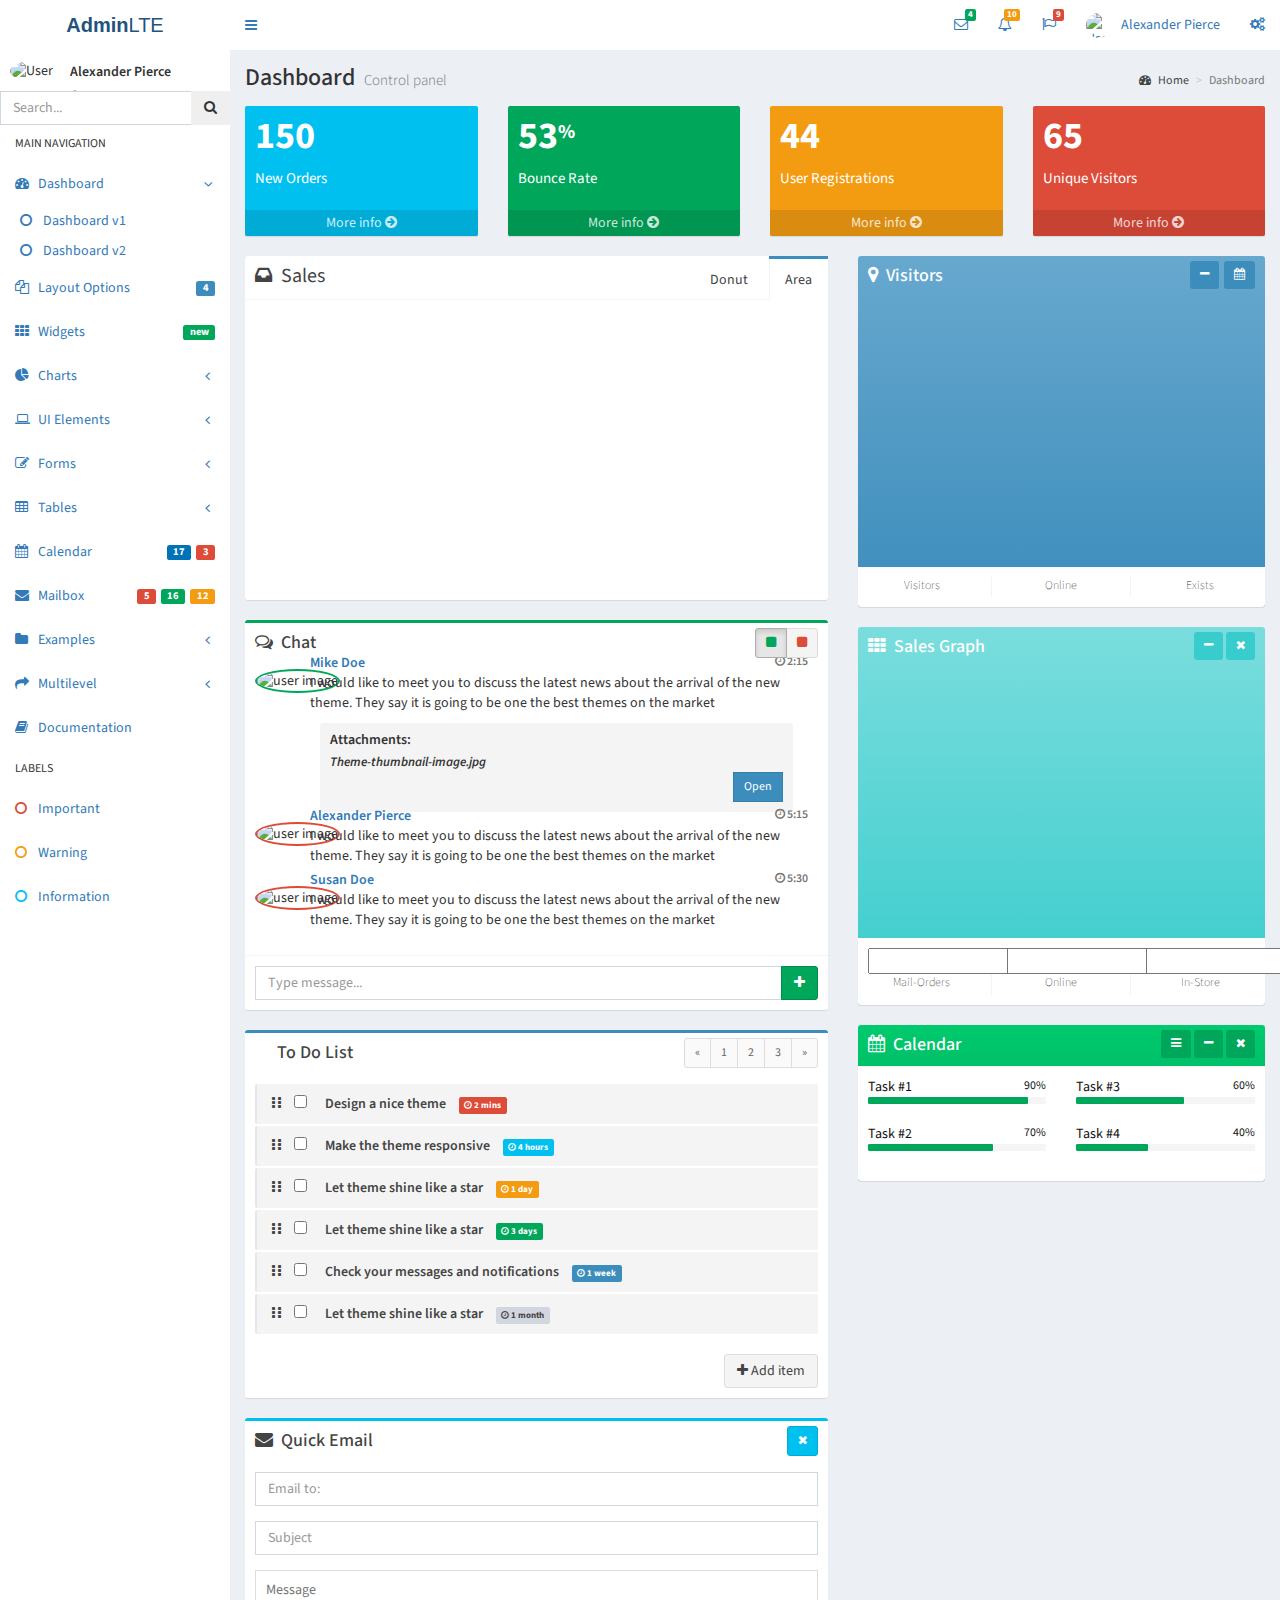
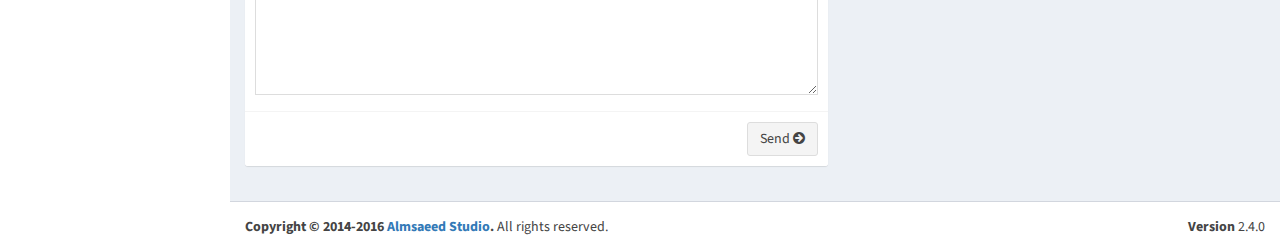
==== index.html @ 1111311b "v1.0.01" ====
<!DOCTYPE html>
<html>
<head>
  <meta charset="utf-8">
  <meta http-equiv="X-UA-Compatible" content="IE=edge">
  <title>康医通--采购后台管理</title>
  <meta content="width=device-width, initial-scale=1, maximum-scale=1, user-scalable=no" name="viewport">
  <link rel="stylesheet" href="assets/css/bootstrap.min.css">
  <link rel="stylesheet" href="assets/css/font-awesome.min.css">
  <link rel="stylesheet" href="assets/css/ionicons.min.css">
  <link rel="stylesheet" href="assets/css/AdminLTE.min.css">
  <link rel="stylesheet" href="assets/css/skins/_all-skins.min.css">
  <link rel="stylesheet" href="assets/css/morris.css">
  <link rel="stylesheet" href="assets/css/jquery-jvectormap.css">
  <link rel="stylesheet" href="assets/css/bootstrap-datepicker.min.css">
  <link rel="stylesheet" href="assets/css/daterangepicker.css">
  <link rel="stylesheet" href="assets/css/bootstrap3-wysihtml5.min.css">
  <!--[if lt IE 9]>
  <script src="https://oss.maxcdn.com/html5shiv/3.7.3/html5shiv.min.js"></script>
  <script src="https://oss.maxcdn.com/respond/1.4.2/respond.min.js"></script>
  <![endif]-->
  <link rel="stylesheet" href="https://fonts.googleapis.com/css?family=Source+Sans+Pro:300,400,600,700,300italic,400italic,600italic">
</head>
<body class="hold-transition skin-blue sidebar-mini">
<div class="wrapper">

  <header class="main-header">
    <!-- Logo -->
    <a href="" class="logo">
      <!-- mini logo for sidebar mini 50x50 pixels -->
      <span class="logo-mini"><b>A</b>LT</span>
      <!-- logo for regular state and mobile devices -->
      <span class="logo-lg"><b>Admin</b>LTE</span>
    </a>
    <!-- Header Navbar: style can be found in header.less -->
    <nav class="navbar navbar-static-top">
      <!-- Sidebar toggle button-->
      <a href="#" class="sidebar-toggle" data-toggle="push-menu" role="button">
        <span class="sr-only">Toggle navigation</span>
      </a>

      <div class="navbar-custom-menu">
        <ul class="nav navbar-nav">
          <!-- Messages: style can be found in dropdown.less-->
          <li class="dropdown messages-menu">
            <a href="#" class="dropdown-toggle" data-toggle="dropdown">
              <i class="fa fa-envelope-o"></i>
              <span class="label label-success">4</span>
            </a>
            <ul class="dropdown-menu">
              <li class="header">You have 4 messages</li>
              <li>
                <!-- inner menu: contains the actual data -->
                <ul class="menu">
                  <li><!-- start message -->
                    <a href="#">
                      <div class="pull-left">
                        <img src="dist/img/user2-160x160.jpg" class="img-circle" alt="User Image">
                      </div>
                      <h4>
                        Support Team
                        <small><i class="fa fa-clock-o"></i> 5 mins</small>
                      </h4>
                      <p>Why not buy a new awesome theme?</p>
                    </a>
                  </li>
                  <!-- end message -->
                  <li>
                    <a href="#">
                      <div class="pull-left">
                        <img src="dist/img/user3-128x128.jpg" class="img-circle" alt="User Image">
                      </div>
                      <h4>
                        AdminLTE Design Team
                        <small><i class="fa fa-clock-o"></i> 2 hours</small>
                      </h4>
                      <p>Why not buy a new awesome theme?</p>
                    </a>
                  </li>
                  <li>
                    <a href="#">
                      <div class="pull-left">
                        <img src="dist/img/user4-128x128.jpg" class="img-circle" alt="User Image">
                      </div>
                      <h4>
                        Developers
                        <small><i class="fa fa-clock-o"></i> Today</small>
                      </h4>
                      <p>Why not buy a new awesome theme?</p>
                    </a>
                  </li>
                  <li>
                    <a href="#">
                      <div class="pull-left">
                        <img src="dist/img/user3-128x128.jpg" class="img-circle" alt="User Image">
                      </div>
                      <h4>
                        Sales Department
                        <small><i class="fa fa-clock-o"></i> Yesterday</small>
                      </h4>
                      <p>Why not buy a new awesome theme?</p>
                    </a>
                  </li>
                  <li>
                    <a href="#">
                      <div class="pull-left">
                        <img src="dist/img/user4-128x128.jpg" class="img-circle" alt="User Image">
                      </div>
                      <h4>
                        Reviewers
                        <small><i class="fa fa-clock-o"></i> 2 days</small>
                      </h4>
                      <p>Why not buy a new awesome theme?</p>
                    </a>
                  </li>
                </ul>
              </li>
              <li class="footer"><a href="#">See All Messages</a></li>
            </ul>
          </li>
          <!-- Notifications: style can be found in dropdown.less -->
          <li class="dropdown notifications-menu">
            <a href="#" class="dropdown-toggle" data-toggle="dropdown">
              <i class="fa fa-bell-o"></i>
              <span class="label label-warning">10</span>
            </a>
            <ul class="dropdown-menu">
              <li class="header">You have 10 notifications</li>
              <li>
                <!-- inner menu: contains the actual data -->
                <ul class="menu">
                  <li>
                    <a href="#">
                      <i class="fa fa-users text-aqua"></i> 5 new members joined today
                    </a>
                  </li>
                  <li>
                    <a href="#">
                      <i class="fa fa-warning text-yellow"></i> Very long description here that may not fit into the
                      page and may cause design problems
                    </a>
                  </li>
                  <li>
                    <a href="#">
                      <i class="fa fa-users text-red"></i> 5 new members joined
                    </a>
                  </li>
                  <li>
                    <a href="#">
                      <i class="fa fa-shopping-cart text-green"></i> 25 sales made
                    </a>
                  </li>
                  <li>
                    <a href="#">
                      <i class="fa fa-user text-red"></i> You changed your username
                    </a>
                  </li>
                </ul>
              </li>
              <li class="footer"><a href="#">View all</a></li>
            </ul>
          </li>
          <!-- Tasks: style can be found in dropdown.less -->
          <li class="dropdown tasks-menu">
            <a href="#" class="dropdown-toggle" data-toggle="dropdown">
              <i class="fa fa-flag-o"></i>
              <span class="label label-danger">9</span>
            </a>
            <ul class="dropdown-menu">
              <li class="header">You have 9 tasks</li>
              <li>
                <!-- inner menu: contains the actual data -->
                <ul class="menu">
                  <li><!-- Task item -->
                    <a href="#">
                      <h3>
                        Design some buttons
                        <small class="pull-right">20%</small>
                      </h3>
                      <div class="progress xs">
                        <div class="progress-bar progress-bar-aqua" style="width: 20%" role="progressbar"
                             aria-valuenow="20" aria-valuemin="0" aria-valuemax="100">
                          <span class="sr-only">20% Complete</span>
                        </div>
                      </div>
                    </a>
                  </li>
                  <!-- end task item -->
                  <li><!-- Task item -->
                    <a href="#">
                      <h3>
                        Create a nice theme
                        <small class="pull-right">40%</small>
                      </h3>
                      <div class="progress xs">
                        <div class="progress-bar progress-bar-green" style="width: 40%" role="progressbar"
                             aria-valuenow="20" aria-valuemin="0" aria-valuemax="100">
                          <span class="sr-only">40% Complete</span>
                        </div>
                      </div>
                    </a>
                  </li>
                  <!-- end task item -->
                  <li><!-- Task item -->
                    <a href="#">
                      <h3>
                        Some task I need to do
                        <small class="pull-right">60%</small>
                      </h3>
                      <div class="progress xs">
                        <div class="progress-bar progress-bar-red" style="width: 60%" role="progressbar"
                             aria-valuenow="20" aria-valuemin="0" aria-valuemax="100">
                          <span class="sr-only">60% Complete</span>
                        </div>
                      </div>
                    </a>
                  </li>
                  <!-- end task item -->
                  <li><!-- Task item -->
                    <a href="#">
                      <h3>
                        Make beautiful transitions
                        <small class="pull-right">80%</small>
                      </h3>
                      <div class="progress xs">
                        <div class="progress-bar progress-bar-yellow" style="width: 80%" role="progressbar"
                             aria-valuenow="20" aria-valuemin="0" aria-valuemax="100">
                          <span class="sr-only">80% Complete</span>
                        </div>
                      </div>
                    </a>
                  </li>
                  <!-- end task item -->
                </ul>
              </li>
              <li class="footer">
                <a href="#">View all tasks</a>
              </li>
            </ul>
          </li>
          <!-- User Account: style can be found in dropdown.less -->
          <li class="dropdown user user-menu">
            <a href="#" class="dropdown-toggle" data-toggle="dropdown">
              <img src="dist/img/user2-160x160.jpg" class="user-image" alt="User Image">
              <span class="hidden-xs">Alexander Pierce</span>
            </a>
            <ul class="dropdown-menu">
              <!-- User image -->
              <li class="user-header">
                <img src="dist/img/user2-160x160.jpg" class="img-circle" alt="User Image">

                <p>
                  Alexander Pierce - Web Developer
                  <small>Member since Nov. 2012</small>
                </p>
              </li>
              <!-- Menu Body -->
              <li class="user-body">
                <div class="row">
                  <div class="col-xs-4 text-center">
                    <a href="#">Followers</a>
                  </div>
                  <div class="col-xs-4 text-center">
                    <a href="#">Sales</a>
                  </div>
                  <div class="col-xs-4 text-center">
                    <a href="#">Friends</a>
                  </div>
                </div>
                <!-- /.row -->
              </li>
              <!-- Menu Footer-->
              <li class="user-footer">
                <div class="pull-left">
                  <a href="#" class="btn btn-default btn-flat">Profile</a>
                </div>
                <div class="pull-right">
                  <a href="#" class="btn btn-default btn-flat">Sign out</a>
                </div>
              </li>
            </ul>
          </li>
          <!-- Control Sidebar Toggle Button -->
          <li>
            <a href="#" data-toggle="control-sidebar"><i class="fa fa-gears"></i></a>
          </li>
        </ul>
      </div>
    </nav>
  </header>
  <!-- Left side column. contains the logo and sidebar -->
  <aside class="main-sidebar">
    <!-- sidebar: style can be found in sidebar.less -->
    <section class="sidebar">
      <!-- Sidebar user panel -->
      <div class="user-panel">
        <div class="pull-left image">
          <img src="dist/img/user2-160x160.jpg" class="img-circle" alt="User Image">
        </div>
        <div class="pull-left info">
          <p>Alexander Pierce</p>
          <a href="#"><i class="fa fa-circle text-success"></i> Online</a>
        </div>
      </div>
      <!-- search form -->
      <form action="#" method="get" class="sidebar-form">
        <div class="input-group">
          <input type="text" name="q" class="form-control" placeholder="Search...">
          <span class="input-group-btn">
                <button type="submit" name="search" id="search-btn" class="btn btn-flat"><i class="fa fa-search"></i>
                </button>
              </span>
        </div>
      </form>
      <!-- /.search form -->
      <!-- sidebar menu: : style can be found in sidebar.less -->
      <ul class="sidebar-menu" data-widget="tree">
        <li class="header">MAIN NAVIGATION</li>
        <li class="active treeview">
          <a href="#">
            <i class="fa fa-dashboard"></i> <span>Dashboard</span>
            <span class="pull-right-container">
              <i class="fa fa-angle-left pull-right"></i>
            </span>
          </a>
          <ul class="treeview-menu">
            <li class="active"><a href="index.html"><i class="fa fa-circle-o"></i> Dashboard v1</a></li>
            <li><a href="index2.html"><i class="fa fa-circle-o"></i> Dashboard v2</a></li>
          </ul>
        </li>
        <li class="treeview">
          <a href="#">
            <i class="fa fa-files-o"></i>
            <span>Layout Options</span>
            <span class="pull-right-container">
              <span class="label label-primary pull-right">4</span>
            </span>
          </a>
          <ul class="treeview-menu">
            <li><a href="pages/layout/top-nav.html"><i class="fa fa-circle-o"></i> Top Navigation</a></li>
            <li><a href="pages/layout/boxed.html"><i class="fa fa-circle-o"></i> Boxed</a></li>
            <li><a href="pages/layout/fixed.html"><i class="fa fa-circle-o"></i> Fixed</a></li>
            <li><a href="pages/layout/collapsed-sidebar.html"><i class="fa fa-circle-o"></i> Collapsed Sidebar</a></li>
          </ul>
        </li>
        <li>
          <a href="pages/widgets.html">
            <i class="fa fa-th"></i> <span>Widgets</span>
            <span class="pull-right-container">
              <small class="label pull-right bg-green">new</small>
            </span>
          </a>
        </li>
        <li class="treeview">
          <a href="#">
            <i class="fa fa-pie-chart"></i>
            <span>Charts</span>
            <span class="pull-right-container">
              <i class="fa fa-angle-left pull-right"></i>
            </span>
          </a>
          <ul class="treeview-menu">
            <li><a href="pages/charts/chartjs.html"><i class="fa fa-circle-o"></i> ChartJS</a></li>
            <li><a href="pages/charts/morris.html"><i class="fa fa-circle-o"></i> Morris</a></li>
            <li><a href="pages/charts/flot.html"><i class="fa fa-circle-o"></i> Flot</a></li>
            <li><a href="pages/charts/inline.html"><i class="fa fa-circle-o"></i> Inline charts</a></li>
          </ul>
        </li>
        <li class="treeview">
          <a href="#">
            <i class="fa fa-laptop"></i>
            <span>UI Elements</span>
            <span class="pull-right-container">
              <i class="fa fa-angle-left pull-right"></i>
            </span>
          </a>
          <ul class="treeview-menu">
            <li><a href="pages/UI/general.html"><i class="fa fa-circle-o"></i> General</a></li>
            <li><a href="pages/UI/icons.html"><i class="fa fa-circle-o"></i> Icons</a></li>
            <li><a href="pages/UI/buttons.html"><i class="fa fa-circle-o"></i> Buttons</a></li>
            <li><a href="pages/UI/sliders.html"><i class="fa fa-circle-o"></i> Sliders</a></li>
            <li><a href="pages/UI/timeline.html"><i class="fa fa-circle-o"></i> Timeline</a></li>
            <li><a href="pages/UI/modals.html"><i class="fa fa-circle-o"></i> Modals</a></li>
          </ul>
        </li>
        <li class="treeview">
          <a href="#">
            <i class="fa fa-edit"></i> <span>Forms</span>
            <span class="pull-right-container">
              <i class="fa fa-angle-left pull-right"></i>
            </span>
          </a>
          <ul class="treeview-menu">
            <li><a href="pages/forms/general.html"><i class="fa fa-circle-o"></i> General Elements</a></li>
            <li><a href="pages/forms/advanced.html"><i class="fa fa-circle-o"></i> Advanced Elements</a></li>
            <li><a href="pages/forms/editors.html"><i class="fa fa-circle-o"></i> Editors</a></li>
          </ul>
        </li>
        <li class="treeview">
          <a href="#">
            <i class="fa fa-table"></i> <span>Tables</span>
            <span class="pull-right-container">
              <i class="fa fa-angle-left pull-right"></i>
            </span>
          </a>
          <ul class="treeview-menu">
            <li><a href="pages/tables/simple.html"><i class="fa fa-circle-o"></i> Simple tables</a></li>
            <li><a href="pages/tables/data.html"><i class="fa fa-circle-o"></i> Data tables</a></li>
          </ul>
        </li>
        <li>
          <a href="pages/calendar.html">
            <i class="fa fa-calendar"></i> <span>Calendar</span>
            <span class="pull-right-container">
              <small class="label pull-right bg-red">3</small>
              <small class="label pull-right bg-blue">17</small>
            </span>
          </a>
        </li>
        <li>
          <a href="pages/mailbox/mailbox.html">
            <i class="fa fa-envelope"></i> <span>Mailbox</span>
            <span class="pull-right-container">
              <small class="label pull-right bg-yellow">12</small>
              <small class="label pull-right bg-green">16</small>
              <small class="label pull-right bg-red">5</small>
            </span>
          </a>
        </li>
        <li class="treeview">
          <a href="#">
            <i class="fa fa-folder"></i> <span>Examples</span>
            <span class="pull-right-container">
              <i class="fa fa-angle-left pull-right"></i>
            </span>
          </a>
          <ul class="treeview-menu">
            <li><a href="pages/examples/invoice.html"><i class="fa fa-circle-o"></i> Invoice</a></li>
            <li><a href="pages/examples/profile.html"><i class="fa fa-circle-o"></i> Profile</a></li>
            <li><a href="pages/examples/login.html"><i class="fa fa-circle-o"></i> Login</a></li>
            <li><a href="pages/examples/register.html"><i class="fa fa-circle-o"></i> Register</a></li>
            <li><a href="pages/examples/lockscreen.html"><i class="fa fa-circle-o"></i> Lockscreen</a></li>
            <li><a href="pages/examples/404.html"><i class="fa fa-circle-o"></i> 404 Error</a></li>
            <li><a href="pages/examples/500.html"><i class="fa fa-circle-o"></i> 500 Error</a></li>
            <li><a href="pages/examples/blank.html"><i class="fa fa-circle-o"></i> Blank Page</a></li>
            <li><a href="pages/examples/pace.html"><i class="fa fa-circle-o"></i> Pace Page</a></li>
          </ul>
        </li>
        <li class="treeview">
          <a href="#">
            <i class="fa fa-share"></i> <span>Multilevel</span>
            <span class="pull-right-container">
              <i class="fa fa-angle-left pull-right"></i>
            </span>
          </a>
          <ul class="treeview-menu">
            <li><a href="#"><i class="fa fa-circle-o"></i> Level One</a></li>
            <li class="treeview">
              <a href="#"><i class="fa fa-circle-o"></i> Level One
                <span class="pull-right-container">
                  <i class="fa fa-angle-left pull-right"></i>
                </span>
              </a>
              <ul class="treeview-menu">
                <li><a href="#"><i class="fa fa-circle-o"></i> Level Two</a></li>
                <li class="treeview">
                  <a href="#"><i class="fa fa-circle-o"></i> Level Two
                    <span class="pull-right-container">
                      <i class="fa fa-angle-left pull-right"></i>
                    </span>
                  </a>
                  <ul class="treeview-menu">
                    <li><a href="#"><i class="fa fa-circle-o"></i> Level Three</a></li>
                    <li><a href="#"><i class="fa fa-circle-o"></i> Level Three</a></li>
                  </ul>
                </li>
              </ul>
            </li>
            <li><a href="#"><i class="fa fa-circle-o"></i> Level One</a></li>
          </ul>
        </li>
        <li><a href="https://adminlte.io/docs"><i class="fa fa-book"></i> <span>Documentation</span></a></li>
        <li class="header">LABELS</li>
        <li><a href="#"><i class="fa fa-circle-o text-red"></i> <span>Important</span></a></li>
        <li><a href="#"><i class="fa fa-circle-o text-yellow"></i> <span>Warning</span></a></li>
        <li><a href="#"><i class="fa fa-circle-o text-aqua"></i> <span>Information</span></a></li>
      </ul>
    </section>
    <!-- /.sidebar -->
  </aside>

  <!-- Content Wrapper. Contains page content -->
  <div class="content-wrapper">
    <!-- Content Header (Page header) -->
    <section class="content-header">
      <h1>
        Dashboard
        <small>Control panel</small>
      </h1>
      <ol class="breadcrumb">
        <li><a href="#"><i class="fa fa-dashboard"></i> Home</a></li>
        <li class="active">Dashboard</li>
      </ol>
    </section>

    <!-- Main content -->
    <section class="content">
      <!-- Small boxes (Stat box) -->
      <div class="row">
        <div class="col-lg-3 col-xs-6">
          <!-- small box -->
          <div class="small-box bg-aqua">
            <div class="inner">
              <h3>150</h3>

              <p>New Orders</p>
            </div>
            <div class="icon">
              <i class="ion ion-bag"></i>
            </div>
            <a href="#" class="small-box-footer">More info <i class="fa fa-arrow-circle-right"></i></a>
          </div>
        </div>
        <!-- ./col -->
        <div class="col-lg-3 col-xs-6">
          <!-- small box -->
          <div class="small-box bg-green">
            <div class="inner">
              <h3>53<sup style="font-size: 20px">%</sup></h3>

              <p>Bounce Rate</p>
            </div>
            <div class="icon">
              <i class="ion ion-stats-bars"></i>
            </div>
            <a href="#" class="small-box-footer">More info <i class="fa fa-arrow-circle-right"></i></a>
          </div>
        </div>
        <!-- ./col -->
        <div class="col-lg-3 col-xs-6">
          <!-- small box -->
          <div class="small-box bg-yellow">
            <div class="inner">
              <h3>44</h3>

              <p>User Registrations</p>
            </div>
            <div class="icon">
              <i class="ion ion-person-add"></i>
            </div>
            <a href="#" class="small-box-footer">More info <i class="fa fa-arrow-circle-right"></i></a>
          </div>
        </div>
        <!-- ./col -->
        <div class="col-lg-3 col-xs-6">
          <!-- small box -->
          <div class="small-box bg-red">
            <div class="inner">
              <h3>65</h3>

              <p>Unique Visitors</p>
            </div>
            <div class="icon">
              <i class="ion ion-pie-graph"></i>
            </div>
            <a href="#" class="small-box-footer">More info <i class="fa fa-arrow-circle-right"></i></a>
          </div>
        </div>
        <!-- ./col -->
      </div>
      <!-- /.row -->
      <!-- Main row -->
      <div class="row">
        <!-- Left col -->
        <section class="col-lg-7 connectedSortable">
          <!-- Custom tabs (Charts with tabs)-->
          <div class="nav-tabs-custom">
            <!-- Tabs within a box -->
            <ul class="nav nav-tabs pull-right">
              <li class="active"><a href="#revenue-chart" data-toggle="tab">Area</a></li>
              <li><a href="#sales-chart" data-toggle="tab">Donut</a></li>
              <li class="pull-left header"><i class="fa fa-inbox"></i> Sales</li>
            </ul>
            <div class="tab-content no-padding">
              <!-- Morris chart - Sales -->
              <div class="chart tab-pane active" id="revenue-chart" style="position: relative; height: 300px;"></div>
              <div class="chart tab-pane" id="sales-chart" style="position: relative; height: 300px;"></div>
            </div>
          </div>
          <!-- /.nav-tabs-custom -->

          <!-- Chat box -->
          <div class="box box-success">
            <div class="box-header">
              <i class="fa fa-comments-o"></i>

              <h3 class="box-title">Chat</h3>

              <div class="box-tools pull-right" data-toggle="tooltip" title="Status">
                <div class="btn-group" data-toggle="btn-toggle">
                  <button type="button" class="btn btn-default btn-sm active"><i class="fa fa-square text-green"></i>
                  </button>
                  <button type="button" class="btn btn-default btn-sm"><i class="fa fa-square text-red"></i></button>
                </div>
              </div>
            </div>
            <div class="box-body chat" id="chat-box">
              <!-- chat item -->
              <div class="item">
                <img src="dist/img/user4-128x128.jpg" alt="user image" class="online">

                <p class="message">
                  <a href="#" class="name">
                    <small class="text-muted pull-right"><i class="fa fa-clock-o"></i> 2:15</small>
                    Mike Doe
                  </a>
                  I would like to meet you to discuss the latest news about
                  the arrival of the new theme. They say it is going to be one the
                  best themes on the market
                </p>
                <div class="attachment">
                  <h4>Attachments:</h4>

                  <p class="filename">
                    Theme-thumbnail-image.jpg
                  </p>

                  <div class="pull-right">
                    <button type="button" class="btn btn-primary btn-sm btn-flat">Open</button>
                  </div>
                </div>
                <!-- /.attachment -->
              </div>
              <!-- /.item -->
              <!-- chat item -->
              <div class="item">
                <img src="dist/img/user3-128x128.jpg" alt="user image" class="offline">

                <p class="message">
                  <a href="#" class="name">
                    <small class="text-muted pull-right"><i class="fa fa-clock-o"></i> 5:15</small>
                    Alexander Pierce
                  </a>
                  I would like to meet you to discuss the latest news about
                  the arrival of the new theme. They say it is going to be one the
                  best themes on the market
                </p>
              </div>
              <!-- /.item -->
              <!-- chat item -->
              <div class="item">
                <img src="dist/img/user2-160x160.jpg" alt="user image" class="offline">

                <p class="message">
                  <a href="#" class="name">
                    <small class="text-muted pull-right"><i class="fa fa-clock-o"></i> 5:30</small>
                    Susan Doe
                  </a>
                  I would like to meet you to discuss the latest news about
                  the arrival of the new theme. They say it is going to be one the
                  best themes on the market
                </p>
              </div>
              <!-- /.item -->
            </div>
            <!-- /.chat -->
            <div class="box-footer">
              <div class="input-group">
                <input class="form-control" placeholder="Type message...">

                <div class="input-group-btn">
                  <button type="button" class="btn btn-success"><i class="fa fa-plus"></i></button>
                </div>
              </div>
            </div>
          </div>
          <!-- /.box (chat box) -->

          <!-- TO DO List -->
          <div class="box box-primary">
            <div class="box-header">
              <i class="ion ion-clipboard"></i>

              <h3 class="box-title">To Do List</h3>

              <div class="box-tools pull-right">
                <ul class="pagination pagination-sm inline">
                  <li><a href="#">&laquo;</a></li>
                  <li><a href="#">1</a></li>
                  <li><a href="#">2</a></li>
                  <li><a href="#">3</a></li>
                  <li><a href="#">&raquo;</a></li>
                </ul>
              </div>
            </div>
            <!-- /.box-header -->
            <div class="box-body">
              <!-- See dist/js/pages/dashboard.js to activate the todoList plugin -->
              <ul class="todo-list">
                <li>
                  <!-- drag handle -->
                  <span class="handle">
                        <i class="fa fa-ellipsis-v"></i>
                        <i class="fa fa-ellipsis-v"></i>
                      </span>
                  <!-- checkbox -->
                  <input type="checkbox" value="">
                  <!-- todo text -->
                  <span class="text">Design a nice theme</span>
                  <!-- Emphasis label -->
                  <small class="label label-danger"><i class="fa fa-clock-o"></i> 2 mins</small>
                  <!-- General tools such as edit or delete-->
                  <div class="tools">
                    <i class="fa fa-edit"></i>
                    <i class="fa fa-trash-o"></i>
                  </div>
                </li>
                <li>
                      <span class="handle">
                        <i class="fa fa-ellipsis-v"></i>
                        <i class="fa fa-ellipsis-v"></i>
                      </span>
                  <input type="checkbox" value="">
                  <span class="text">Make the theme responsive</span>
                  <small class="label label-info"><i class="fa fa-clock-o"></i> 4 hours</small>
                  <div class="tools">
                    <i class="fa fa-edit"></i>
                    <i class="fa fa-trash-o"></i>
                  </div>
                </li>
                <li>
                      <span class="handle">
                        <i class="fa fa-ellipsis-v"></i>
                        <i class="fa fa-ellipsis-v"></i>
                      </span>
                  <input type="checkbox" value="">
                  <span class="text">Let theme shine like a star</span>
                  <small class="label label-warning"><i class="fa fa-clock-o"></i> 1 day</small>
                  <div class="tools">
                    <i class="fa fa-edit"></i>
                    <i class="fa fa-trash-o"></i>
                  </div>
                </li>
                <li>
                      <span class="handle">
                        <i class="fa fa-ellipsis-v"></i>
                        <i class="fa fa-ellipsis-v"></i>
                      </span>
                  <input type="checkbox" value="">
                  <span class="text">Let theme shine like a star</span>
                  <small class="label label-success"><i class="fa fa-clock-o"></i> 3 days</small>
                  <div class="tools">
                    <i class="fa fa-edit"></i>
                    <i class="fa fa-trash-o"></i>
                  </div>
                </li>
                <li>
                      <span class="handle">
                        <i class="fa fa-ellipsis-v"></i>
                        <i class="fa fa-ellipsis-v"></i>
                      </span>
                  <input type="checkbox" value="">
                  <span class="text">Check your messages and notifications</span>
                  <small class="label label-primary"><i class="fa fa-clock-o"></i> 1 week</small>
                  <div class="tools">
                    <i class="fa fa-edit"></i>
                    <i class="fa fa-trash-o"></i>
                  </div>
                </li>
                <li>
                      <span class="handle">
                        <i class="fa fa-ellipsis-v"></i>
                        <i class="fa fa-ellipsis-v"></i>
                      </span>
                  <input type="checkbox" value="">
                  <span class="text">Let theme shine like a star</span>
                  <small class="label label-default"><i class="fa fa-clock-o"></i> 1 month</small>
                  <div class="tools">
                    <i class="fa fa-edit"></i>
                    <i class="fa fa-trash-o"></i>
                  </div>
                </li>
              </ul>
            </div>
            <!-- /.box-body -->
            <div class="box-footer clearfix no-border">
              <button type="button" class="btn btn-default pull-right"><i class="fa fa-plus"></i> Add item</button>
            </div>
          </div>
          <!-- /.box -->

          <!-- quick email widget -->
          <div class="box box-info">
            <div class="box-header">
              <i class="fa fa-envelope"></i>

              <h3 class="box-title">Quick Email</h3>
              <!-- tools box -->
              <div class="pull-right box-tools">
                <button type="button" class="btn btn-info btn-sm" data-widget="remove" data-toggle="tooltip"
                        title="Remove">
                  <i class="fa fa-times"></i></button>
              </div>
              <!-- /. tools -->
            </div>
            <div class="box-body">
              <form action="#" method="post">
                <div class="form-group">
                  <input type="email" class="form-control" name="emailto" placeholder="Email to:">
                </div>
                <div class="form-group">
                  <input type="text" class="form-control" name="subject" placeholder="Subject">
                </div>
                <div>
                  <textarea class="textarea" placeholder="Message"
                            style="width: 100%; height: 125px; font-size: 14px; line-height: 18px; border: 1px solid #dddddd; padding: 10px;"></textarea>
                </div>
              </form>
            </div>
            <div class="box-footer clearfix">
              <button type="button" class="pull-right btn btn-default" id="sendEmail">Send
                <i class="fa fa-arrow-circle-right"></i></button>
            </div>
          </div>

        </section>
        <!-- /.Left col -->
        <!-- right col (We are only adding the ID to make the widgets sortable)-->
        <section class="col-lg-5 connectedSortable">

          <!-- Map box -->
          <div class="box box-solid bg-light-blue-gradient">
            <div class="box-header">
              <!-- tools box -->
              <div class="pull-right box-tools">
                <button type="button" class="btn btn-primary btn-sm daterange pull-right" data-toggle="tooltip"
                        title="Date range">
                  <i class="fa fa-calendar"></i></button>
                <button type="button" class="btn btn-primary btn-sm pull-right" data-widget="collapse"
                        data-toggle="tooltip" title="Collapse" style="margin-right: 5px;">
                  <i class="fa fa-minus"></i></button>
              </div>
              <!-- /. tools -->

              <i class="fa fa-map-marker"></i>

              <h3 class="box-title">
                Visitors
              </h3>
            </div>
            <div class="box-body">
              <div id="world-map" style="height: 250px; width: 100%;"></div>
            </div>
            <!-- /.box-body-->
            <div class="box-footer no-border">
              <div class="row">
                <div class="col-xs-4 text-center" style="border-right: 1px solid #f4f4f4">
                  <div id="sparkline-1"></div>
                  <div class="knob-label">Visitors</div>
                </div>
                <!-- ./col -->
                <div class="col-xs-4 text-center" style="border-right: 1px solid #f4f4f4">
                  <div id="sparkline-2"></div>
                  <div class="knob-label">Online</div>
                </div>
                <!-- ./col -->
                <div class="col-xs-4 text-center">
                  <div id="sparkline-3"></div>
                  <div class="knob-label">Exists</div>
                </div>
                <!-- ./col -->
              </div>
              <!-- /.row -->
            </div>
          </div>
          <!-- /.box -->

          <!-- solid sales graph -->
          <div class="box box-solid bg-teal-gradient">
            <div class="box-header">
              <i class="fa fa-th"></i>

              <h3 class="box-title">Sales Graph</h3>

              <div class="box-tools pull-right">
                <button type="button" class="btn bg-teal btn-sm" data-widget="collapse"><i class="fa fa-minus"></i>
                </button>
                <button type="button" class="btn bg-teal btn-sm" data-widget="remove"><i class="fa fa-times"></i>
                </button>
              </div>
            </div>
            <div class="box-body border-radius-none">
              <div class="chart" id="line-chart" style="height: 250px;"></div>
            </div>
            <!-- /.box-body -->
            <div class="box-footer no-border">
              <div class="row">
                <div class="col-xs-4 text-center" style="border-right: 1px solid #f4f4f4">
                  <input type="text" class="knob" data-readonly="true" value="20" data-width="60" data-height="60"
                         data-fgColor="#39CCCC">

                  <div class="knob-label">Mail-Orders</div>
                </div>
                <!-- ./col -->
                <div class="col-xs-4 text-center" style="border-right: 1px solid #f4f4f4">
                  <input type="text" class="knob" data-readonly="true" value="50" data-width="60" data-height="60"
                         data-fgColor="#39CCCC">

                  <div class="knob-label">Online</div>
                </div>
                <!-- ./col -->
                <div class="col-xs-4 text-center">
                  <input type="text" class="knob" data-readonly="true" value="30" data-width="60" data-height="60"
                         data-fgColor="#39CCCC">

                  <div class="knob-label">In-Store</div>
                </div>
                <!-- ./col -->
              </div>
              <!-- /.row -->
            </div>
            <!-- /.box-footer -->
          </div>
          <!-- /.box -->

          <!-- Calendar -->
          <div class="box box-solid bg-green-gradient">
            <div class="box-header">
              <i class="fa fa-calendar"></i>

              <h3 class="box-title">Calendar</h3>
              <!-- tools box -->
              <div class="pull-right box-tools">
                <!-- button with a dropdown -->
                <div class="btn-group">
                  <button type="button" class="btn btn-success btn-sm dropdown-toggle" data-toggle="dropdown">
                    <i class="fa fa-bars"></i></button>
                  <ul class="dropdown-menu pull-right" role="menu">
                    <li><a href="#">Add new event</a></li>
                    <li><a href="#">Clear events</a></li>
                    <li class="divider"></li>
                    <li><a href="#">View calendar</a></li>
                  </ul>
                </div>
                <button type="button" class="btn btn-success btn-sm" data-widget="collapse"><i class="fa fa-minus"></i>
                </button>
                <button type="button" class="btn btn-success btn-sm" data-widget="remove"><i class="fa fa-times"></i>
                </button>
              </div>
              <!-- /. tools -->
            </div>
            <!-- /.box-header -->
            <div class="box-body no-padding">
              <!--The calendar -->
              <div id="calendar" style="width: 100%"></div>
            </div>
            <!-- /.box-body -->
            <div class="box-footer text-black">
              <div class="row">
                <div class="col-sm-6">
                  <!-- Progress bars -->
                  <div class="clearfix">
                    <span class="pull-left">Task #1</span>
                    <small class="pull-right">90%</small>
                  </div>
                  <div class="progress xs">
                    <div class="progress-bar progress-bar-green" style="width: 90%;"></div>
                  </div>

                  <div class="clearfix">
                    <span class="pull-left">Task #2</span>
                    <small class="pull-right">70%</small>
                  </div>
                  <div class="progress xs">
                    <div class="progress-bar progress-bar-green" style="width: 70%;"></div>
                  </div>
                </div>
                <!-- /.col -->
                <div class="col-sm-6">
                  <div class="clearfix">
                    <span class="pull-left">Task #3</span>
                    <small class="pull-right">60%</small>
                  </div>
                  <div class="progress xs">
                    <div class="progress-bar progress-bar-green" style="width: 60%;"></div>
                  </div>

                  <div class="clearfix">
                    <span class="pull-left">Task #4</span>
                    <small class="pull-right">40%</small>
                  </div>
                  <div class="progress xs">
                    <div class="progress-bar progress-bar-green" style="width: 40%;"></div>
                  </div>
                </div>
                <!-- /.col -->
              </div>
              <!-- /.row -->
            </div>
          </div>
          <!-- /.box -->

        </section>
        <!-- right col -->
      </div>
      <!-- /.row (main row) -->

    </section>
    <!-- /.content -->
  </div>
  <!-- /.content-wrapper -->
  <footer class="main-footer">
    <div class="pull-right hidden-xs">
      <b>Version</b> 2.4.0
    </div>
    <strong>Copyright &copy; 2014-2016 <a href="https://adminlte.io">Almsaeed Studio</a>.</strong> All rights
    reserved.
  </footer>

  <!-- Control Sidebar -->
  <aside class="control-sidebar control-sidebar-dark">
    <!-- Create the tabs -->
    <ul class="nav nav-tabs nav-justified control-sidebar-tabs">
      <li><a href="#control-sidebar-home-tab" data-toggle="tab"><i class="fa fa-home"></i></a></li>
      <li><a href="#control-sidebar-settings-tab" data-toggle="tab"><i class="fa fa-gears"></i></a></li>
    </ul>
    <!-- Tab panes -->
    <div class="tab-content">
      <!-- Home tab content -->
      <div class="tab-pane" id="control-sidebar-home-tab">
        <h3 class="control-sidebar-heading">Recent Activity</h3>
        <ul class="control-sidebar-menu">
          <li>
            <a href="javascript:void(0)">
              <i class="menu-icon fa fa-birthday-cake bg-red"></i>

              <div class="menu-info">
                <h4 class="control-sidebar-subheading">Langdon's Birthday</h4>

                <p>Will be 23 on April 24th</p>
              </div>
            </a>
          </li>
          <li>
            <a href="javascript:void(0)">
              <i class="menu-icon fa fa-user bg-yellow"></i>

              <div class="menu-info">
                <h4 class="control-sidebar-subheading">Frodo Updated His Profile</h4>

                <p>New phone +1(800)555-1234</p>
              </div>
            </a>
          </li>
          <li>
            <a href="javascript:void(0)">
              <i class="menu-icon fa fa-envelope-o bg-light-blue"></i>

              <div class="menu-info">
                <h4 class="control-sidebar-subheading">Nora Joined Mailing List</h4>

                <p>nora@example.com</p>
              </div>
            </a>
          </li>
          <li>
            <a href="javascript:void(0)">
              <i class="menu-icon fa fa-file-code-o bg-green"></i>

              <div class="menu-info">
                <h4 class="control-sidebar-subheading">Cron Job 254 Executed</h4>

                <p>Execution time 5 seconds</p>
              </div>
            </a>
          </li>
        </ul>
        <!-- /.control-sidebar-menu -->

        <h3 class="control-sidebar-heading">Tasks Progress</h3>
        <ul class="control-sidebar-menu">
          <li>
            <a href="javascript:void(0)">
              <h4 class="control-sidebar-subheading">
                Custom Template Design
                <span class="label label-danger pull-right">70%</span>
              </h4>

              <div class="progress progress-xxs">
                <div class="progress-bar progress-bar-danger" style="width: 70%"></div>
              </div>
            </a>
          </li>
          <li>
            <a href="javascript:void(0)">
              <h4 class="control-sidebar-subheading">
                Update Resume
                <span class="label label-success pull-right">95%</span>
              </h4>

              <div class="progress progress-xxs">
                <div class="progress-bar progress-bar-success" style="width: 95%"></div>
              </div>
            </a>
          </li>
          <li>
            <a href="javascript:void(0)">
              <h4 class="control-sidebar-subheading">
                Laravel Integration
                <span class="label label-warning pull-right">50%</span>
              </h4>

              <div class="progress progress-xxs">
                <div class="progress-bar progress-bar-warning" style="width: 50%"></div>
              </div>
            </a>
          </li>
          <li>
            <a href="javascript:void(0)">
              <h4 class="control-sidebar-subheading">
                Back End Framework
                <span class="label label-primary pull-right">68%</span>
              </h4>

              <div class="progress progress-xxs">
                <div class="progress-bar progress-bar-primary" style="width: 68%"></div>
              </div>
            </a>
          </li>
        </ul>
        <!-- /.control-sidebar-menu -->

      </div>
      <!-- /.tab-pane -->
      <!-- Stats tab content -->
      <div class="tab-pane" id="control-sidebar-stats-tab">Stats Tab Content</div>
      <!-- /.tab-pane -->
      <!-- Settings tab content -->
      <div class="tab-pane" id="control-sidebar-settings-tab">
        <form method="post">
          <h3 class="control-sidebar-heading">General Settings</h3>

          <div class="form-group">
            <label class="control-sidebar-subheading">
              Report panel usage
              <input type="checkbox" class="pull-right" checked>
            </label>

            <p>
              Some information about this general settings option
            </p>
          </div>
          <!-- /.form-group -->

          <div class="form-group">
            <label class="control-sidebar-subheading">
              Allow mail redirect
              <input type="checkbox" class="pull-right" checked>
            </label>

            <p>
              Other sets of options are available
            </p>
          </div>
          <!-- /.form-group -->

          <div class="form-group">
            <label class="control-sidebar-subheading">
              Expose author name in posts
              <input type="checkbox" class="pull-right" checked>
            </label>

            <p>
              Allow the user to show his name in blog posts
            </p>
          </div>
          <!-- /.form-group -->

          <h3 class="control-sidebar-heading">Chat Settings</h3>

          <div class="form-group">
            <label class="control-sidebar-subheading">
              Show me as online
              <input type="checkbox" class="pull-right" checked>
            </label>
          </div>
          <!-- /.form-group -->

          <div class="form-group">
            <label class="control-sidebar-subheading">
              Turn off notifications
              <input type="checkbox" class="pull-right">
            </label>
          </div>
          <!-- /.form-group -->

          <div class="form-group">
            <label class="control-sidebar-subheading">
              Delete chat history
              <a href="javascript:void(0)" class="text-red pull-right"><i class="fa fa-trash-o"></i></a>
            </label>
          </div>
          <!-- /.form-group -->
        </form>
      </div>
      <!-- /.tab-pane -->
    </div>
  </aside>
  <!-- /.control-sidebar -->
  <!-- Add the sidebar's background. This div must be placed
       immediately after the control sidebar -->
  <div class="control-sidebar-bg"></div>
</div>
<!-- ./wrapper -->
<script src="assets/js/jquery.min.js"></script>
<script src="assets/js/jquery-ui.min.js"></script>
<script>
  $.widget.bridge('uibutton', $.ui.button);
</script>
<!-- Bootstrap 3.3.7 -->
<script src="assets/js/bootstrap.min.js"></script>
<!-- Morris.js charts -->
<script src="assets/js/raphael.min.js"></script>
<script src="assets/js/morris.min.js"></script>
<!-- Sparkline -->
<script src="assets/js/jquery.sparkline.min.js"></script>
<!-- jvectormap -->
<script src="assets/js/jquery-jvectormap-1.2.2.min.js"></script>
<script src="assets/js/jquery-jvectormap-world-mill-en.js"></script>
<!-- jQuery Knob Chart -->
<script src="assets/js/jquery.knob.min.js"></script>
<!-- daterangepicker -->
<script src="assets/js/moment.min.js"></script>
<script src="assets/js/daterangepicker.js"></script>
<!-- datepicker -->
<script src="assets/js/bootstrap-datepicker.min.js"></script>
<!-- Bootstrap WYSIHTML5 -->
<script src="assets/js/bootstrap3-wysihtml5.all.min.js"></script>
<!-- Slimscroll -->
<script src="assets/js/jquery.slimscroll.min.js"></script>
<!-- FastClick -->
<script src="assets/js/fastclick.js"></script>
<!-- AdminLTE App -->
<script src="assets/js/adminlte.min.js"></script>
<!-- AdminLTE dashboard demo (This is only for demo purposes) -->
<script src="assets/js/pages/dashboard.js"></script>
<!-- AdminLTE for demo purposes -->
<script src="assets/js/demo.js"></script>
</body>
</html>
---- assets/css/morris.css ----
.morris-hover{position:absolute;z-index:1000}.morris-hover.morris-default-style{border-radius:10px;padding:6px;color:#666;background:rgba(255,255,255,0.8);border:solid 2px rgba(230,230,230,0.8);font-family:sans-serif;font-size:12px;text-align:center}.morris-hover.morris-default-style .morris-hover-row-label{font-weight:bold;margin:0.25em 0}
.morris-hover.morris-default-style .morris-hover-point{white-space:nowrap;margin:0.1em 0}
---- assets/css/daterangepicker.css ----
.daterangepicker {
  position: absolute;
  color: inherit;
  background-color: #fff;
  border-radius: 4px;
  width: 278px;
  padding: 4px;
  margin-top: 1px;
  top: 100px;
  left: 20px;
  /* Calendars */ }
  .daterangepicker:before, .daterangepicker:after {
    position: absolute;
    display: inline-block;
    border-bottom-color: rgba(0, 0, 0, 0.2);
    content: ''; }
  .daterangepicker:before {
    top: -7px;
    border-right: 7px solid transparent;
    border-left: 7px solid transparent;
    border-bottom: 7px solid #ccc; }
  .daterangepicker:after {
    top: -6px;
    border-right: 6px solid transparent;
    border-bottom: 6px solid #fff;
    border-left: 6px solid transparent; }
  .daterangepicker.opensleft:before {
    right: 9px; }
  .daterangepicker.opensleft:after {
    right: 10px; }
  .daterangepicker.openscenter:before {
    left: 0;
    right: 0;
    width: 0;
    margin-left: auto;
    margin-right: auto; }
  .daterangepicker.openscenter:after {
    left: 0;
    right: 0;
    width: 0;
    margin-left: auto;
    margin-right: auto; }
  .daterangepicker.opensright:before {
    left: 9px; }
  .daterangepicker.opensright:after {
    left: 10px; }
  .daterangepicker.dropup {
    margin-top: -5px; }
    .daterangepicker.dropup:before {
      top: initial;
      bottom: -7px;
      border-bottom: initial;
      border-top: 7px solid #ccc; }
    .daterangepicker.dropup:after {
      top: initial;
      bottom: -6px;
      border-bottom: initial;
      border-top: 6px solid #fff; }
  .daterangepicker.dropdown-menu {
    max-width: none;
    z-index: 3001; }
  .daterangepicker.single .ranges, .daterangepicker.single .calendar {
    float: none; }
  .daterangepicker.show-calendar .calendar {
    display: block; }
  .daterangepicker .calendar {
    display: none;
    max-width: 270px;
    margin: 4px; }
    .daterangepicker .calendar.single .calendar-table {
      border: none; }
    .daterangepicker .calendar th, .daterangepicker .calendar td {
      white-space: nowrap;
      text-align: center;
      min-width: 32px; }
  .daterangepicker .calendar-table {
    border: 1px solid #fff;
    padding: 4px;
    border-radius: 4px;
    background-color: #fff; }
  .daterangepicker table {
    width: 100%;
    margin: 0; }
  .daterangepicker td, .daterangepicker th {
    text-align: center;
    width: 20px;
    height: 20px;
    border-radius: 4px;
    border: 1px solid transparent;
    white-space: nowrap;
    cursor: pointer; }
    .daterangepicker td.available:hover, .daterangepicker th.available:hover {
      background-color: #eee;
      border-color: transparent;
      color: inherit; }
    .daterangepicker td.week, .daterangepicker th.week {
      font-size: 80%;
      color: #ccc; }
  .daterangepicker td.off, .daterangepicker td.off.in-range, .daterangepicker td.off.start-date, .daterangepicker td.off.end-date {
    background-color: #fff;
    border-color: transparent;
    color: #999; }
  .daterangepicker td.in-range {
    background-color: #ebf4f8;
    border-color: transparent;
    color: #000;
    border-radius: 0; }
  .daterangepicker td.start-date {
    border-radius: 4px 0 0 4px; }
  .daterangepicker td.end-date {
    border-radius: 0 4px 4px 0; }
  .daterangepicker td.start-date.end-date {
    border-radius: 4px; }
  .daterangepicker td.active, .daterangepicker td.active:hover {
    background-color: #357ebd;
    border-color: transparent;
    color: #fff; }
  .daterangepicker th.month {
    width: auto; }
  .daterangepicker td.disabled, .daterangepicker option.disabled {
    color: #999;
    cursor: not-allowed;
    text-decoration: line-through; }
  .daterangepicker select.monthselect, .daterangepicker select.yearselect {
    font-size: 12px;
    padding: 1px;
    height: auto;
    margin: 0;
    cursor: default; }
  .daterangepicker select.monthselect {
    margin-right: 2%;
    width: 56%; }
  .daterangepicker select.yearselect {
    width: 40%; }
  .daterangepicker select.hourselect, .daterangepicker select.minuteselect, .daterangepicker select.secondselect, .daterangepicker select.ampmselect {
    width: 50px;
    margin-bottom: 0; }
  .daterangepicker .input-mini {
    border: 1px solid #ccc;
    border-radius: 4px;
    color: #555;
    height: 30px;
    line-height: 30px;
    display: block;
    vertical-align: middle;
    margin: 0 0 5px 0;
    padding: 0 6px 0 28px;
    width: 100%; }
    .daterangepicker .input-mini.active {
      border: 1px solid #08c;
      border-radius: 4px; }
  .daterangepicker .daterangepicker_input {
    position: relative; }
    .daterangepicker .daterangepicker_input i {
      position: absolute;
      left: 8px;
      top: 8px; }
  .daterangepicker.rtl .input-mini {
    padding-right: 28px;
    padding-left: 6px; }
  .daterangepicker.rtl .daterangepicker_input i {
    left: auto;
    right: 8px; }
  .daterangepicker .calendar-time {
    text-align: center;
    margin: 5px auto;
    line-height: 30px;
    position: relative;
    padding-left: 28px; }
    .daterangepicker .calendar-time select.disabled {
      color: #ccc;
      cursor: not-allowed; }

.ranges {
  font-size: 11px;
  float: none;
  margin: 4px;
  text-align: left; }
  .ranges ul {
    list-style: none;
    margin: 0 auto;
    padding: 0;
    width: 100%; }
  .ranges li {
    font-size: 13px;
    background-color: #f5f5f5;
    border: 1px solid #f5f5f5;
    border-radius: 4px;
    color: #08c;
    padding: 3px 12px;
    margin-bottom: 8px;
    cursor: pointer; }
    .ranges li:hover {
      background-color: #08c;
      border: 1px solid #08c;
      color: #fff; }
    .ranges li.active {
      background-color: #08c;
      border: 1px solid #08c;
      color: #fff; }

/*  Larger Screen Styling */
@media (min-width: 564px) {
  .daterangepicker {
    width: auto; }
    .daterangepicker .ranges ul {
      width: 160px; }
    .daterangepicker.single .ranges ul {
      width: 100%; }
    .daterangepicker.single .calendar.left {
      clear: none; }
    .daterangepicker.single.ltr .ranges, .daterangepicker.single.ltr .calendar {
      float: left; }
    .daterangepicker.single.rtl .ranges, .daterangepicker.single.rtl .calendar {
      float: right; }
    .daterangepicker.ltr {
      direction: ltr;
      text-align: left; }
      .daterangepicker.ltr .calendar.left {
        clear: left;
        margin-right: 0; }
        .daterangepicker.ltr .calendar.left .calendar-table {
          border-right: none;
          border-top-right-radius: 0;
          border-bottom-right-radius: 0; }
      .daterangepicker.ltr .calendar.right {
        margin-left: 0; }
        .daterangepicker.ltr .calendar.right .calendar-table {
          border-left: none;
          border-top-left-radius: 0;
          border-bottom-left-radius: 0; }
      .daterangepicker.ltr .left .daterangepicker_input {
        padding-right: 12px; }
      .daterangepicker.ltr .calendar.left .calendar-table {
        padding-right: 12px; }
      .daterangepicker.ltr .ranges, .daterangepicker.ltr .calendar {
        float: left; }
    .daterangepicker.rtl {
      direction: rtl;
      text-align: right; }
      .daterangepicker.rtl .calendar.left {
        clear: right;
        margin-left: 0; }
        .daterangepicker.rtl .calendar.left .calendar-table {
          border-left: none;
          border-top-left-radius: 0;
          border-bottom-left-radius: 0; }
      .daterangepicker.rtl .calendar.right {
        margin-right: 0; }
        .daterangepicker.rtl .calendar.right .calendar-table {
          border-right: none;
          border-top-right-radius: 0;
          border-bottom-right-radius: 0; }
      .daterangepicker.rtl .left .daterangepicker_input {
        padding-left: 12px; }
      .daterangepicker.rtl .calendar.left .calendar-table {
        padding-left: 12px; }
      .daterangepicker.rtl .ranges, .daterangepicker.rtl .calendar {
        text-align: right;
        float: right; } }
@media (min-width: 730px) {
  .daterangepicker .ranges {
    width: auto; }
  .daterangepicker.ltr .ranges {
    float: left; }
  .daterangepicker.rtl .ranges {
    float: right; }
  .daterangepicker .calendar.left {
    clear: none !important; } }
---- assets/css/bootstrap3-wysihtml5.min.css ----
/*! bootstrap3-wysihtml5-bower 2014-09-26 */

ul.wysihtml5-toolbar{margin:0;padding:0;display:block}ul.wysihtml5-toolbar::after{clear:both;display:table;content:""}ul.wysihtml5-toolbar>li{float:left;display:list-item;list-style:none;margin:0 5px 10px 0}ul.wysihtml5-toolbar a[data-wysihtml5-command=bold]{font-weight:700}ul.wysihtml5-toolbar a[data-wysihtml5-command=italic]{font-style:italic}ul.wysihtml5-toolbar a[data-wysihtml5-command=underline]{text-decoration:underline}ul.wysihtml5-toolbar a.btn.wysihtml5-command-active{background-image:none;-webkit-box-shadow:inset 0 2px 4px rgba(0,0,0,.15),0 1px 2px rgba(0,0,0,.05);-moz-box-shadow:inset 0 2px 4px rgba(0,0,0,.15),0 1px 2px rgba(0,0,0,.05);box-shadow:inset 0 2px 4px rgba(0,0,0,.15),0 1px 2px rgba(0,0,0,.05);background-color:#D9D9D9;outline:0}ul.wysihtml5-commands-disabled .dropdown-menu{display:none!important}ul.wysihtml5-toolbar div.wysihtml5-colors{display:block;width:50px;height:20px;margin-top:2px;margin-left:5px;position:absolute;pointer-events:none}ul.wysihtml5-toolbar a.wysihtml5-colors-title{padding-left:70px}ul.wysihtml5-toolbar div[data-wysihtml5-command-value=black]{background:#000!important}ul.wysihtml5-toolbar div[data-wysihtml5-command-value=silver]{background:silver!important}ul.wysihtml5-toolbar div[data-wysihtml5-command-value=gray]{background:gray!important}ul.wysihtml5-toolbar div[data-wysihtml5-command-value=maroon]{background:maroon!important}ul.wysihtml5-toolbar div[data-wysihtml5-command-value=red]{background:red!important}ul.wysihtml5-toolbar div[data-wysihtml5-command-value=purple]{background:purple!important}ul.wysihtml5-toolbar div[data-wysihtml5-command-value=green]{background:green!important}ul.wysihtml5-toolbar div[data-wysihtml5-command-value=olive]{background:olive!important}ul.wysihtml5-toolbar div[data-wysihtml5-command-value=navy]{background:navy!important}ul.wysihtml5-toolbar div[data-wysihtml5-command-value=blue]{background:#00f!important}ul.wysihtml5-toolbar div[data-wysihtml5-command-value=orange]{background:orange!important}.glyphicon-quote:before{content:"\201C";font-family:Georgia,serif;font-size:50px;position:absolute;top:-4px;left:-3px;max-height:100%}.glyphicon-quote:after{content:"\0000a0"}
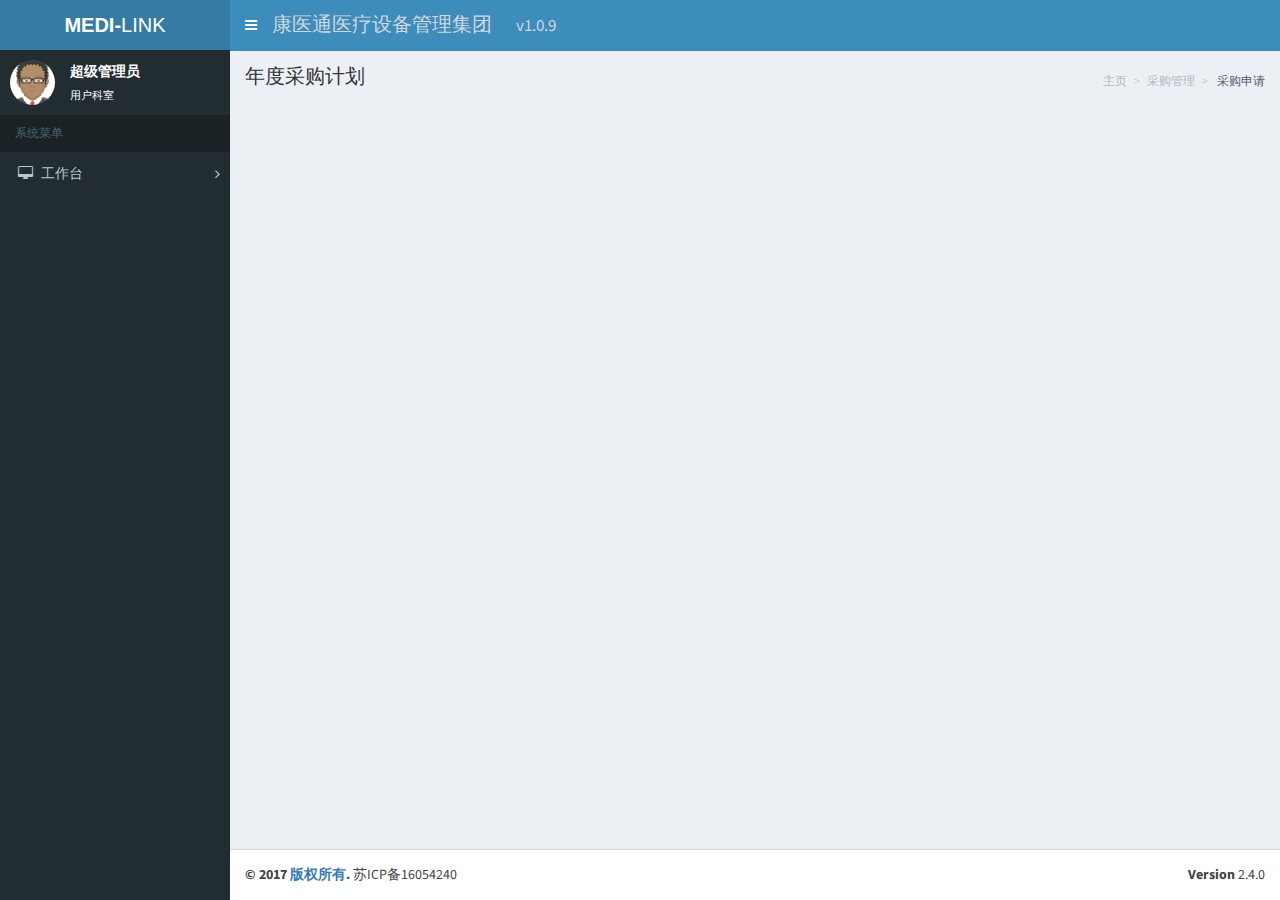
==== commit 93ee7164: "v1.0.02" ====
--- a/index.html
+++ b/index.html
@@ -9,12 +9,13 @@
   <link rel="stylesheet" href="assets/css/font-awesome.min.css">
   <link rel="stylesheet" href="assets/css/ionicons.min.css">
   <link rel="stylesheet" href="assets/css/AdminLTE.min.css">
-  <link rel="stylesheet" href="assets/css/skins/_all-skins.min.css">
+  <link rel="stylesheet" href="assets/css/_all-skins.min.css">
   <link rel="stylesheet" href="assets/css/morris.css">
   <link rel="stylesheet" href="assets/css/jquery-jvectormap.css">
   <link rel="stylesheet" href="assets/css/bootstrap-datepicker.min.css">
   <link rel="stylesheet" href="assets/css/daterangepicker.css">
   <link rel="stylesheet" href="assets/css/bootstrap3-wysihtml5.min.css">
+  <link rel="stylesheet" href="assets/css/myStyle.css" type="text/css"/>
   <!--[if lt IE 9]>
   <script src="https://oss.maxcdn.com/html5shiv/3.7.3/html5shiv.min.js"></script>
   <script src="https://oss.maxcdn.com/respond/1.4.2/respond.min.js"></script>
@@ -23,1228 +24,89 @@
 </head>
 <body class="hold-transition skin-blue sidebar-mini">
 <div class="wrapper">
-
   <header class="main-header">
-    <!-- Logo -->
     <a href="" class="logo">
-      <!-- mini logo for sidebar mini 50x50 pixels -->
-      <span class="logo-mini"><b>A</b>LT</span>
-      <!-- logo for regular state and mobile devices -->
-      <span class="logo-lg"><b>Admin</b>LTE</span>
+      <span class="logo-lg"><b>MEDI-</b>LINK</span>
     </a>
-    <!-- Header Navbar: style can be found in header.less -->
     <nav class="navbar navbar-static-top">
-      <!-- Sidebar toggle button-->
       <a href="#" class="sidebar-toggle" data-toggle="push-menu" role="button">
-        <span class="sr-only">Toggle navigation</span>
+        <span class="sr-only">视图切换</span>
       </a>
-
-      <div class="navbar-custom-menu">
-        <ul class="nav navbar-nav">
-          <!-- Messages: style can be found in dropdown.less-->
-          <li class="dropdown messages-menu">
-            <a href="#" class="dropdown-toggle" data-toggle="dropdown">
-              <i class="fa fa-envelope-o"></i>
-              <span class="label label-success">4</span>
-            </a>
-            <ul class="dropdown-menu">
-              <li class="header">You have 4 messages</li>
-              <li>
-                <!-- inner menu: contains the actual data -->
-                <ul class="menu">
-                  <li><!-- start message -->
-                    <a href="#">
-                      <div class="pull-left">
-                        <img src="dist/img/user2-160x160.jpg" class="img-circle" alt="User Image">
-                      </div>
-                      <h4>
-                        Support Team
-                        <small><i class="fa fa-clock-o"></i> 5 mins</small>
-                      </h4>
-                      <p>Why not buy a new awesome theme?</p>
-                    </a>
-                  </li>
-                  <!-- end message -->
-                  <li>
-                    <a href="#">
-                      <div class="pull-left">
-                        <img src="dist/img/user3-128x128.jpg" class="img-circle" alt="User Image">
-                      </div>
-                      <h4>
-                        AdminLTE Design Team
-                        <small><i class="fa fa-clock-o"></i> 2 hours</small>
-                      </h4>
-                      <p>Why not buy a new awesome theme?</p>
-                    </a>
-                  </li>
-                  <li>
-                    <a href="#">
-                      <div class="pull-left">
-                        <img src="dist/img/user4-128x128.jpg" class="img-circle" alt="User Image">
-                      </div>
-                      <h4>
-                        Developers
-                        <small><i class="fa fa-clock-o"></i> Today</small>
-                      </h4>
-                      <p>Why not buy a new awesome theme?</p>
-                    </a>
-                  </li>
-                  <li>
-                    <a href="#">
-                      <div class="pull-left">
-                        <img src="dist/img/user3-128x128.jpg" class="img-circle" alt="User Image">
-                      </div>
-                      <h4>
-                        Sales Department
-                        <small><i class="fa fa-clock-o"></i> Yesterday</small>
-                      </h4>
-                      <p>Why not buy a new awesome theme?</p>
-                    </a>
-                  </li>
-                  <li>
-                    <a href="#">
-                      <div class="pull-left">
-                        <img src="dist/img/user4-128x128.jpg" class="img-circle" alt="User Image">
-                      </div>
-                      <h4>
-                        Reviewers
-                        <small><i class="fa fa-clock-o"></i> 2 days</small>
-                      </h4>
-                      <p>Why not buy a new awesome theme?</p>
-                    </a>
-                  </li>
-                </ul>
-              </li>
-              <li class="footer"><a href="#">See All Messages</a></li>
-            </ul>
-          </li>
-          <!-- Notifications: style can be found in dropdown.less -->
-          <li class="dropdown notifications-menu">
-            <a href="#" class="dropdown-toggle" data-toggle="dropdown">
-              <i class="fa fa-bell-o"></i>
-              <span class="label label-warning">10</span>
-            </a>
-            <ul class="dropdown-menu">
-              <li class="header">You have 10 notifications</li>
-              <li>
-                <!-- inner menu: contains the actual data -->
-                <ul class="menu">
-                  <li>
-                    <a href="#">
-                      <i class="fa fa-users text-aqua"></i> 5 new members joined today
-                    </a>
-                  </li>
-                  <li>
-                    <a href="#">
-                      <i class="fa fa-warning text-yellow"></i> Very long description here that may not fit into the
-                      page and may cause design problems
-                    </a>
-                  </li>
-                  <li>
-                    <a href="#">
-                      <i class="fa fa-users text-red"></i> 5 new members joined
-                    </a>
-                  </li>
-                  <li>
-                    <a href="#">
-                      <i class="fa fa-shopping-cart text-green"></i> 25 sales made
-                    </a>
-                  </li>
-                  <li>
-                    <a href="#">
-                      <i class="fa fa-user text-red"></i> You changed your username
-                    </a>
-                  </li>
-                </ul>
-              </li>
-              <li class="footer"><a href="#">View all</a></li>
-            </ul>
-          </li>
-          <!-- Tasks: style can be found in dropdown.less -->
-          <li class="dropdown tasks-menu">
-            <a href="#" class="dropdown-toggle" data-toggle="dropdown">
-              <i class="fa fa-flag-o"></i>
-              <span class="label label-danger">9</span>
-            </a>
-            <ul class="dropdown-menu">
-              <li class="header">You have 9 tasks</li>
-              <li>
-                <!-- inner menu: contains the actual data -->
-                <ul class="menu">
-                  <li><!-- Task item -->
-                    <a href="#">
-                      <h3>
-                        Design some buttons
-                        <small class="pull-right">20%</small>
-                      </h3>
-                      <div class="progress xs">
-                        <div class="progress-bar progress-bar-aqua" style="width: 20%" role="progressbar"
-                             aria-valuenow="20" aria-valuemin="0" aria-valuemax="100">
-                          <span class="sr-only">20% Complete</span>
-                        </div>
-                      </div>
-                    </a>
-                  </li>
-                  <!-- end task item -->
-                  <li><!-- Task item -->
-                    <a href="#">
-                      <h3>
-                        Create a nice theme
-                        <small class="pull-right">40%</small>
-                      </h3>
-                      <div class="progress xs">
-                        <div class="progress-bar progress-bar-green" style="width: 40%" role="progressbar"
-                             aria-valuenow="20" aria-valuemin="0" aria-valuemax="100">
-                          <span class="sr-only">40% Complete</span>
-                        </div>
-                      </div>
-                    </a>
-                  </li>
-                  <!-- end task item -->
-                  <li><!-- Task item -->
-                    <a href="#">
-                      <h3>
-                        Some task I need to do
-                        <small class="pull-right">60%</small>
-                      </h3>
-                      <div class="progress xs">
-                        <div class="progress-bar progress-bar-red" style="width: 60%" role="progressbar"
-                             aria-valuenow="20" aria-valuemin="0" aria-valuemax="100">
-                          <span class="sr-only">60% Complete</span>
-                        </div>
-                      </div>
-                    </a>
-                  </li>
-                  <!-- end task item -->
-                  <li><!-- Task item -->
-                    <a href="#">
-                      <h3>
-                        Make beautiful transitions
-                        <small class="pull-right">80%</small>
-                      </h3>
-                      <div class="progress xs">
-                        <div class="progress-bar progress-bar-yellow" style="width: 80%" role="progressbar"
-                             aria-valuenow="20" aria-valuemin="0" aria-valuemax="100">
-                          <span class="sr-only">80% Complete</span>
-                        </div>
-                      </div>
-                    </a>
-                  </li>
-                  <!-- end task item -->
-                </ul>
-              </li>
-              <li class="footer">
-                <a href="#">View all tasks</a>
-              </li>
-            </ul>
-          </li>
-          <!-- User Account: style can be found in dropdown.less -->
-          <li class="dropdown user user-menu">
-            <a href="#" class="dropdown-toggle" data-toggle="dropdown">
-              <img src="dist/img/user2-160x160.jpg" class="user-image" alt="User Image">
-              <span class="hidden-xs">Alexander Pierce</span>
-            </a>
-            <ul class="dropdown-menu">
-              <!-- User image -->
-              <li class="user-header">
-                <img src="dist/img/user2-160x160.jpg" class="img-circle" alt="User Image">
-
-                <p>
-                  Alexander Pierce - Web Developer
-                  <small>Member since Nov. 2012</small>
-                </p>
-              </li>
-              <!-- Menu Body -->
-              <li class="user-body">
-                <div class="row">
-                  <div class="col-xs-4 text-center">
-                    <a href="#">Followers</a>
-                  </div>
-                  <div class="col-xs-4 text-center">
-                    <a href="#">Sales</a>
-                  </div>
-                  <div class="col-xs-4 text-center">
-                    <a href="#">Friends</a>
-                  </div>
-                </div>
-                <!-- /.row -->
-              </li>
-              <!-- Menu Footer-->
-              <li class="user-footer">
-                <div class="pull-left">
-                  <a href="#" class="btn btn-default btn-flat">Profile</a>
-                </div>
-                <div class="pull-right">
-                  <a href="#" class="btn btn-default btn-flat">Sign out</a>
-                </div>
-              </li>
-            </ul>
-          </li>
-          <!-- Control Sidebar Toggle Button -->
-          <li>
-            <a href="#" data-toggle="control-sidebar"><i class="fa fa-gears"></i></a>
-          </li>
-        </ul>
-      </div>
+      <span class="text-gray o-top-header-title">康医通医疗设备管理集团<small>v1.0.9</small></span>
     </nav>
   </header>
-  <!-- Left side column. contains the logo and sidebar -->
+  <!--main-header-->
+  <!--侧边导航栏-->
   <aside class="main-sidebar">
-    <!-- sidebar: style can be found in sidebar.less -->
     <section class="sidebar">
-      <!-- Sidebar user panel -->
+     <!--用户信息面板-->
       <div class="user-panel">
         <div class="pull-left image">
-          <img src="dist/img/user2-160x160.jpg" class="img-circle" alt="User Image">
+          <img src="./assets/img/avatar.png" class="img-circle" alt="User Image">
         </div>
         <div class="pull-left info">
-          <p>Alexander Pierce</p>
-          <a href="#"><i class="fa fa-circle text-success"></i> Online</a>
+          <p>超级管理员</p>
+          <a href="#">用户科室</i></a>
         </div>
       </div>
-      <!-- search form -->
-      <form action="#" method="get" class="sidebar-form">
-        <div class="input-group">
-          <input type="text" name="q" class="form-control" placeholder="Search...">
-          <span class="input-group-btn">
-                <button type="submit" name="search" id="search-btn" class="btn btn-flat"><i class="fa fa-search"></i>
-                </button>
-              </span>
-        </div>
-      </form>
-      <!-- /.search form -->
-      <!-- sidebar menu: : style can be found in sidebar.less -->
+      <!--user-panel-->
       <ul class="sidebar-menu" data-widget="tree">
-        <li class="header">MAIN NAVIGATION</li>
-        <li class="active treeview">
+        <li class="header">系统菜单</li>
+        <li>
           <a href="#">
-            <i class="fa fa-dashboard"></i> <span>Dashboard</span>
+            <i class="fa fa-desktop"></i>
+            <span>工作台</span>
             <span class="pull-right-container">
-              <i class="fa fa-angle-left pull-right"></i>
-            </span>
-          </a>
-          <ul class="treeview-menu">
-            <li class="active"><a href="index.html"><i class="fa fa-circle-o"></i> Dashboard v1</a></li>
-            <li><a href="index2.html"><i class="fa fa-circle-o"></i> Dashboard v2</a></li>
-          </ul>
-        </li>
-        <li class="treeview">
-          <a href="#">
-            <i class="fa fa-files-o"></i>
-            <span>Layout Options</span>
-            <span class="pull-right-container">
-              <span class="label label-primary pull-right">4</span>
-            </span>
-          </a>
-          <ul class="treeview-menu">
-            <li><a href="pages/layout/top-nav.html"><i class="fa fa-circle-o"></i> Top Navigation</a></li>
-            <li><a href="pages/layout/boxed.html"><i class="fa fa-circle-o"></i> Boxed</a></li>
-            <li><a href="pages/layout/fixed.html"><i class="fa fa-circle-o"></i> Fixed</a></li>
-            <li><a href="pages/layout/collapsed-sidebar.html"><i class="fa fa-circle-o"></i> Collapsed Sidebar</a></li>
-          </ul>
-        </li>
-        <li>
-          <a href="pages/widgets.html">
-            <i class="fa fa-th"></i> <span>Widgets</span>
-            <span class="pull-right-container">
-              <small class="label pull-right bg-green">new</small>
+              <i class="fa fa-angle-right pull-right"></i>
             </span>
           </a>
         </li>
-        <li class="treeview">
-          <a href="#">
-            <i class="fa fa-pie-chart"></i>
-            <span>Charts</span>
-            <span class="pull-right-container">
-              <i class="fa fa-angle-left pull-right"></i>
-            </span>
-          </a>
-          <ul class="treeview-menu">
-            <li><a href="pages/charts/chartjs.html"><i class="fa fa-circle-o"></i> ChartJS</a></li>
-            <li><a href="pages/charts/morris.html"><i class="fa fa-circle-o"></i> Morris</a></li>
-            <li><a href="pages/charts/flot.html"><i class="fa fa-circle-o"></i> Flot</a></li>
-            <li><a href="pages/charts/inline.html"><i class="fa fa-circle-o"></i> Inline charts</a></li>
-          </ul>
-        </li>
-        <li class="treeview">
-          <a href="#">
-            <i class="fa fa-laptop"></i>
-            <span>UI Elements</span>
-            <span class="pull-right-container">
-              <i class="fa fa-angle-left pull-right"></i>
-            </span>
-          </a>
-          <ul class="treeview-menu">
-            <li><a href="pages/UI/general.html"><i class="fa fa-circle-o"></i> General</a></li>
-            <li><a href="pages/UI/icons.html"><i class="fa fa-circle-o"></i> Icons</a></li>
-            <li><a href="pages/UI/buttons.html"><i class="fa fa-circle-o"></i> Buttons</a></li>
-            <li><a href="pages/UI/sliders.html"><i class="fa fa-circle-o"></i> Sliders</a></li>
-            <li><a href="pages/UI/timeline.html"><i class="fa fa-circle-o"></i> Timeline</a></li>
-            <li><a href="pages/UI/modals.html"><i class="fa fa-circle-o"></i> Modals</a></li>
-          </ul>
-        </li>
-        <li class="treeview">
-          <a href="#">
-            <i class="fa fa-edit"></i> <span>Forms</span>
-            <span class="pull-right-container">
-              <i class="fa fa-angle-left pull-right"></i>
-            </span>
-          </a>
-          <ul class="treeview-menu">
-            <li><a href="pages/forms/general.html"><i class="fa fa-circle-o"></i> General Elements</a></li>
-            <li><a href="pages/forms/advanced.html"><i class="fa fa-circle-o"></i> Advanced Elements</a></li>
-            <li><a href="pages/forms/editors.html"><i class="fa fa-circle-o"></i> Editors</a></li>
-          </ul>
-        </li>
-        <li class="treeview">
-          <a href="#">
-            <i class="fa fa-table"></i> <span>Tables</span>
-            <span class="pull-right-container">
-              <i class="fa fa-angle-left pull-right"></i>
-            </span>
-          </a>
-          <ul class="treeview-menu">
-            <li><a href="pages/tables/simple.html"><i class="fa fa-circle-o"></i> Simple tables</a></li>
-            <li><a href="pages/tables/data.html"><i class="fa fa-circle-o"></i> Data tables</a></li>
-          </ul>
-        </li>
-        <li>
-          <a href="pages/calendar.html">
-            <i class="fa fa-calendar"></i> <span>Calendar</span>
-            <span class="pull-right-container">
-              <small class="label pull-right bg-red">3</small>
-              <small class="label pull-right bg-blue">17</small>
-            </span>
-          </a>
-        </li>
-        <li>
-          <a href="pages/mailbox/mailbox.html">
-            <i class="fa fa-envelope"></i> <span>Mailbox</span>
-            <span class="pull-right-container">
-              <small class="label pull-right bg-yellow">12</small>
-              <small class="label pull-right bg-green">16</small>
-              <small class="label pull-right bg-red">5</small>
-            </span>
-          </a>
-        </li>
-        <li class="treeview">
-          <a href="#">
-            <i class="fa fa-folder"></i> <span>Examples</span>
-            <span class="pull-right-container">
-              <i class="fa fa-angle-left pull-right"></i>
-            </span>
-          </a>
-          <ul class="treeview-menu">
-            <li><a href="pages/examples/invoice.html"><i class="fa fa-circle-o"></i> Invoice</a></li>
-            <li><a href="pages/examples/profile.html"><i class="fa fa-circle-o"></i> Profile</a></li>
-            <li><a href="pages/examples/login.html"><i class="fa fa-circle-o"></i> Login</a></li>
-            <li><a href="pages/examples/register.html"><i class="fa fa-circle-o"></i> Register</a></li>
-            <li><a href="pages/examples/lockscreen.html"><i class="fa fa-circle-o"></i> Lockscreen</a></li>
-            <li><a href="pages/examples/404.html"><i class="fa fa-circle-o"></i> 404 Error</a></li>
-            <li><a href="pages/examples/500.html"><i class="fa fa-circle-o"></i> 500 Error</a></li>
-            <li><a href="pages/examples/blank.html"><i class="fa fa-circle-o"></i> Blank Page</a></li>
-            <li><a href="pages/examples/pace.html"><i class="fa fa-circle-o"></i> Pace Page</a></li>
-          </ul>
-        </li>
-        <li class="treeview">
-          <a href="#">
-            <i class="fa fa-share"></i> <span>Multilevel</span>
-            <span class="pull-right-container">
-              <i class="fa fa-angle-left pull-right"></i>
-            </span>
-          </a>
-          <ul class="treeview-menu">
-            <li><a href="#"><i class="fa fa-circle-o"></i> Level One</a></li>
-            <li class="treeview">
-              <a href="#"><i class="fa fa-circle-o"></i> Level One
-                <span class="pull-right-container">
-                  <i class="fa fa-angle-left pull-right"></i>
-                </span>
-              </a>
-              <ul class="treeview-menu">
-                <li><a href="#"><i class="fa fa-circle-o"></i> Level Two</a></li>
-                <li class="treeview">
-                  <a href="#"><i class="fa fa-circle-o"></i> Level Two
-                    <span class="pull-right-container">
-                      <i class="fa fa-angle-left pull-right"></i>
-                    </span>
-                  </a>
-                  <ul class="treeview-menu">
-                    <li><a href="#"><i class="fa fa-circle-o"></i> Level Three</a></li>
-                    <li><a href="#"><i class="fa fa-circle-o"></i> Level Three</a></li>
-                  </ul>
-                </li>
-              </ul>
-            </li>
-            <li><a href="#"><i class="fa fa-circle-o"></i> Level One</a></li>
-          </ul>
-        </li>
-        <li><a href="https://adminlte.io/docs"><i class="fa fa-book"></i> <span>Documentation</span></a></li>
-        <li class="header">LABELS</li>
-        <li><a href="#"><i class="fa fa-circle-o text-red"></i> <span>Important</span></a></li>
-        <li><a href="#"><i class="fa fa-circle-o text-yellow"></i> <span>Warning</span></a></li>
-        <li><a href="#"><i class="fa fa-circle-o text-aqua"></i> <span>Information</span></a></li>
       </ul>
     </section>
-    <!-- /.sidebar -->
   </aside>
-
-  <!-- Content Wrapper. Contains page content -->
+  <!--main-sidebar-->
+    <!--主题内容-->
   <div class="content-wrapper">
-    <!-- Content Header (Page header) -->
     <section class="content-header">
-      <h1>
-        Dashboard
-        <small>Control panel</small>
-      </h1>
+      <h1> 年度采购计划</h1>
       <ol class="breadcrumb">
-        <li><a href="#"><i class="fa fa-dashboard"></i> Home</a></li>
-        <li class="active">Dashboard</li>
+        <li><a href="#"> 主页 </a></li>
+        <li><a href="">采购管理</a></li>
+        <li class="active"> 采购申请 </li>
       </ol>
     </section>
-
-    <!-- Main content -->
-    <section class="content">
-      <!-- Small boxes (Stat box) -->
-      <div class="row">
-        <div class="col-lg-3 col-xs-6">
-          <!-- small box -->
-          <div class="small-box bg-aqua">
-            <div class="inner">
-              <h3>150</h3>
-
-              <p>New Orders</p>
-            </div>
-            <div class="icon">
-              <i class="ion ion-bag"></i>
-            </div>
-            <a href="#" class="small-box-footer">More info <i class="fa fa-arrow-circle-right"></i></a>
-          </div>
-        </div>
-        <!-- ./col -->
-        <div class="col-lg-3 col-xs-6">
-          <!-- small box -->
-          <div class="small-box bg-green">
-            <div class="inner">
-              <h3>53<sup style="font-size: 20px">%</sup></h3>
-
-              <p>Bounce Rate</p>
-            </div>
-            <div class="icon">
-              <i class="ion ion-stats-bars"></i>
-            </div>
-            <a href="#" class="small-box-footer">More info <i class="fa fa-arrow-circle-right"></i></a>
-          </div>
-        </div>
-        <!-- ./col -->
-        <div class="col-lg-3 col-xs-6">
-          <!-- small box -->
-          <div class="small-box bg-yellow">
-            <div class="inner">
-              <h3>44</h3>
-
-              <p>User Registrations</p>
-            </div>
-            <div class="icon">
-              <i class="ion ion-person-add"></i>
-            </div>
-            <a href="#" class="small-box-footer">More info <i class="fa fa-arrow-circle-right"></i></a>
-          </div>
-        </div>
-        <!-- ./col -->
-        <div class="col-lg-3 col-xs-6">
-          <!-- small box -->
-          <div class="small-box bg-red">
-            <div class="inner">
-              <h3>65</h3>
-
-              <p>Unique Visitors</p>
-            </div>
-            <div class="icon">
-              <i class="ion ion-pie-graph"></i>
-            </div>
-            <a href="#" class="small-box-footer">More info <i class="fa fa-arrow-circle-right"></i></a>
-          </div>
-        </div>
-        <!-- ./col -->
-      </div>
-      <!-- /.row -->
-      <!-- Main row -->
-      <div class="row">
-        <!-- Left col -->
-        <section class="col-lg-7 connectedSortable">
-          <!-- Custom tabs (Charts with tabs)-->
-          <div class="nav-tabs-custom">
-            <!-- Tabs within a box -->
-            <ul class="nav nav-tabs pull-right">
-              <li class="active"><a href="#revenue-chart" data-toggle="tab">Area</a></li>
-              <li><a href="#sales-chart" data-toggle="tab">Donut</a></li>
-              <li class="pull-left header"><i class="fa fa-inbox"></i> Sales</li>
-            </ul>
-            <div class="tab-content no-padding">
-              <!-- Morris chart - Sales -->
-              <div class="chart tab-pane active" id="revenue-chart" style="position: relative; height: 300px;"></div>
-              <div class="chart tab-pane" id="sales-chart" style="position: relative; height: 300px;"></div>
-            </div>
-          </div>
-          <!-- /.nav-tabs-custom -->
-
-          <!-- Chat box -->
-          <div class="box box-success">
-            <div class="box-header">
-              <i class="fa fa-comments-o"></i>
-
-              <h3 class="box-title">Chat</h3>
-
-              <div class="box-tools pull-right" data-toggle="tooltip" title="Status">
-                <div class="btn-group" data-toggle="btn-toggle">
-                  <button type="button" class="btn btn-default btn-sm active"><i class="fa fa-square text-green"></i>
-                  </button>
-                  <button type="button" class="btn btn-default btn-sm"><i class="fa fa-square text-red"></i></button>
-                </div>
-              </div>
-            </div>
-            <div class="box-body chat" id="chat-box">
-              <!-- chat item -->
-              <div class="item">
-                <img src="dist/img/user4-128x128.jpg" alt="user image" class="online">
-
-                <p class="message">
-                  <a href="#" class="name">
-                    <small class="text-muted pull-right"><i class="fa fa-clock-o"></i> 2:15</small>
-                    Mike Doe
-                  </a>
-                  I would like to meet you to discuss the latest news about
-                  the arrival of the new theme. They say it is going to be one the
-                  best themes on the market
-                </p>
-                <div class="attachment">
-                  <h4>Attachments:</h4>
-
-                  <p class="filename">
-                    Theme-thumbnail-image.jpg
-                  </p>
-
-                  <div class="pull-right">
-                    <button type="button" class="btn btn-primary btn-sm btn-flat">Open</button>
-                  </div>
-                </div>
-                <!-- /.attachment -->
-              </div>
-              <!-- /.item -->
-              <!-- chat item -->
-              <div class="item">
-                <img src="dist/img/user3-128x128.jpg" alt="user image" class="offline">
-
-                <p class="message">
-                  <a href="#" class="name">
-                    <small class="text-muted pull-right"><i class="fa fa-clock-o"></i> 5:15</small>
-                    Alexander Pierce
-                  </a>
-                  I would like to meet you to discuss the latest news about
-                  the arrival of the new theme. They say it is going to be one the
-                  best themes on the market
-                </p>
-              </div>
-              <!-- /.item -->
-              <!-- chat item -->
-              <div class="item">
-                <img src="dist/img/user2-160x160.jpg" alt="user image" class="offline">
-
-                <p class="message">
-                  <a href="#" class="name">
-                    <small class="text-muted pull-right"><i class="fa fa-clock-o"></i> 5:30</small>
-                    Susan Doe
-                  </a>
-                  I would like to meet you to discuss the latest news about
-                  the arrival of the new theme. They say it is going to be one the
-                  best themes on the market
-                </p>
-              </div>
-              <!-- /.item -->
-            </div>
-            <!-- /.chat -->
-            <div class="box-footer">
-              <div class="input-group">
-                <input class="form-control" placeholder="Type message...">
-
-                <div class="input-group-btn">
-                  <button type="button" class="btn btn-success"><i class="fa fa-plus"></i></button>
-                </div>
-              </div>
-            </div>
-          </div>
-          <!-- /.box (chat box) -->
-
-          <!-- TO DO List -->
-          <div class="box box-primary">
-            <div class="box-header">
-              <i class="ion ion-clipboard"></i>
-
-              <h3 class="box-title">To Do List</h3>
-
-              <div class="box-tools pull-right">
-                <ul class="pagination pagination-sm inline">
-                  <li><a href="#">&laquo;</a></li>
-                  <li><a href="#">1</a></li>
-                  <li><a href="#">2</a></li>
-                  <li><a href="#">3</a></li>
-                  <li><a href="#">&raquo;</a></li>
-                </ul>
-              </div>
-            </div>
-            <!-- /.box-header -->
-            <div class="box-body">
-              <!-- See dist/js/pages/dashboard.js to activate the todoList plugin -->
-              <ul class="todo-list">
-                <li>
-                  <!-- drag handle -->
-                  <span class="handle">
-                        <i class="fa fa-ellipsis-v"></i>
-                        <i class="fa fa-ellipsis-v"></i>
-                      </span>
-                  <!-- checkbox -->
-                  <input type="checkbox" value="">
-                  <!-- todo text -->
-                  <span class="text">Design a nice theme</span>
-                  <!-- Emphasis label -->
-                  <small class="label label-danger"><i class="fa fa-clock-o"></i> 2 mins</small>
-                  <!-- General tools such as edit or delete-->
-                  <div class="tools">
-                    <i class="fa fa-edit"></i>
-                    <i class="fa fa-trash-o"></i>
-                  </div>
-                </li>
-                <li>
-                      <span class="handle">
-                        <i class="fa fa-ellipsis-v"></i>
-                        <i class="fa fa-ellipsis-v"></i>
-                      </span>
-                  <input type="checkbox" value="">
-                  <span class="text">Make the theme responsive</span>
-                  <small class="label label-info"><i class="fa fa-clock-o"></i> 4 hours</small>
-                  <div class="tools">
-                    <i class="fa fa-edit"></i>
-                    <i class="fa fa-trash-o"></i>
-                  </div>
-                </li>
-                <li>
-                      <span class="handle">
-                        <i class="fa fa-ellipsis-v"></i>
-                        <i class="fa fa-ellipsis-v"></i>
-                      </span>
-                  <input type="checkbox" value="">
-                  <span class="text">Let theme shine like a star</span>
-                  <small class="label label-warning"><i class="fa fa-clock-o"></i> 1 day</small>
-                  <div class="tools">
-                    <i class="fa fa-edit"></i>
-                    <i class="fa fa-trash-o"></i>
-                  </div>
-                </li>
-                <li>
-                      <span class="handle">
-                        <i class="fa fa-ellipsis-v"></i>
-                        <i class="fa fa-ellipsis-v"></i>
-                      </span>
-                  <input type="checkbox" value="">
-                  <span class="text">Let theme shine like a star</span>
-                  <small class="label label-success"><i class="fa fa-clock-o"></i> 3 days</small>
-                  <div class="tools">
-                    <i class="fa fa-edit"></i>
-                    <i class="fa fa-trash-o"></i>
-                  </div>
-                </li>
-                <li>
-                      <span class="handle">
-                        <i class="fa fa-ellipsis-v"></i>
-                        <i class="fa fa-ellipsis-v"></i>
-                      </span>
-                  <input type="checkbox" value="">
-                  <span class="text">Check your messages and notifications</span>
-                  <small class="label label-primary"><i class="fa fa-clock-o"></i> 1 week</small>
-                  <div class="tools">
-                    <i class="fa fa-edit"></i>
-                    <i class="fa fa-trash-o"></i>
-                  </div>
-                </li>
-                <li>
-                      <span class="handle">
-                        <i class="fa fa-ellipsis-v"></i>
-                        <i class="fa fa-ellipsis-v"></i>
-                      </span>
-                  <input type="checkbox" value="">
-                  <span class="text">Let theme shine like a star</span>
-                  <small class="label label-default"><i class="fa fa-clock-o"></i> 1 month</small>
-                  <div class="tools">
-                    <i class="fa fa-edit"></i>
-                    <i class="fa fa-trash-o"></i>
-                  </div>
-                </li>
-              </ul>
-            </div>
-            <!-- /.box-body -->
-            <div class="box-footer clearfix no-border">
-              <button type="button" class="btn btn-default pull-right"><i class="fa fa-plus"></i> Add item</button>
-            </div>
-          </div>
-          <!-- /.box -->
-
-          <!-- quick email widget -->
-          <div class="box box-info">
-            <div class="box-header">
-              <i class="fa fa-envelope"></i>
-
-              <h3 class="box-title">Quick Email</h3>
-              <!-- tools box -->
-              <div class="pull-right box-tools">
-                <button type="button" class="btn btn-info btn-sm" data-widget="remove" data-toggle="tooltip"
-                        title="Remove">
-                  <i class="fa fa-times"></i></button>
-              </div>
-              <!-- /. tools -->
-            </div>
-            <div class="box-body">
-              <form action="#" method="post">
-                <div class="form-group">
-                  <input type="email" class="form-control" name="emailto" placeholder="Email to:">
-                </div>
-                <div class="form-group">
-                  <input type="text" class="form-control" name="subject" placeholder="Subject">
-                </div>
-                <div>
-                  <textarea class="textarea" placeholder="Message"
-                            style="width: 100%; height: 125px; font-size: 14px; line-height: 18px; border: 1px solid #dddddd; padding: 10px;"></textarea>
-                </div>
-              </form>
-            </div>
-            <div class="box-footer clearfix">
-              <button type="button" class="pull-right btn btn-default" id="sendEmail">Send
-                <i class="fa fa-arrow-circle-right"></i></button>
-            </div>
-          </div>
-
-        </section>
-        <!-- /.Left col -->
-        <!-- right col (We are only adding the ID to make the widgets sortable)-->
-        <section class="col-lg-5 connectedSortable">
-
-          <!-- Map box -->
-          <div class="box box-solid bg-light-blue-gradient">
-            <div class="box-header">
-              <!-- tools box -->
-              <div class="pull-right box-tools">
-                <button type="button" class="btn btn-primary btn-sm daterange pull-right" data-toggle="tooltip"
-                        title="Date range">
-                  <i class="fa fa-calendar"></i></button>
-                <button type="button" class="btn btn-primary btn-sm pull-right" data-widget="collapse"
-                        data-toggle="tooltip" title="Collapse" style="margin-right: 5px;">
-                  <i class="fa fa-minus"></i></button>
-              </div>
-              <!-- /. tools -->
-
-              <i class="fa fa-map-marker"></i>
-
-              <h3 class="box-title">
-                Visitors
-              </h3>
-            </div>
-            <div class="box-body">
-              <div id="world-map" style="height: 250px; width: 100%;"></div>
-            </div>
-            <!-- /.box-body-->
-            <div class="box-footer no-border">
-              <div class="row">
-                <div class="col-xs-4 text-center" style="border-right: 1px solid #f4f4f4">
-                  <div id="sparkline-1"></div>
-                  <div class="knob-label">Visitors</div>
-                </div>
-                <!-- ./col -->
-                <div class="col-xs-4 text-center" style="border-right: 1px solid #f4f4f4">
-                  <div id="sparkline-2"></div>
-                  <div class="knob-label">Online</div>
-                </div>
-                <!-- ./col -->
-                <div class="col-xs-4 text-center">
-                  <div id="sparkline-3"></div>
-                  <div class="knob-label">Exists</div>
-                </div>
-                <!-- ./col -->
-              </div>
-              <!-- /.row -->
-            </div>
-          </div>
-          <!-- /.box -->
-
-          <!-- solid sales graph -->
-          <div class="box box-solid bg-teal-gradient">
-            <div class="box-header">
-              <i class="fa fa-th"></i>
-
-              <h3 class="box-title">Sales Graph</h3>
-
-              <div class="box-tools pull-right">
-                <button type="button" class="btn bg-teal btn-sm" data-widget="collapse"><i class="fa fa-minus"></i>
-                </button>
-                <button type="button" class="btn bg-teal btn-sm" data-widget="remove"><i class="fa fa-times"></i>
-                </button>
-              </div>
-            </div>
-            <div class="box-body border-radius-none">
-              <div class="chart" id="line-chart" style="height: 250px;"></div>
-            </div>
-            <!-- /.box-body -->
-            <div class="box-footer no-border">
-              <div class="row">
-                <div class="col-xs-4 text-center" style="border-right: 1px solid #f4f4f4">
-                  <input type="text" class="knob" data-readonly="true" value="20" data-width="60" data-height="60"
-                         data-fgColor="#39CCCC">
-
-                  <div class="knob-label">Mail-Orders</div>
-                </div>
-                <!-- ./col -->
-                <div class="col-xs-4 text-center" style="border-right: 1px solid #f4f4f4">
-                  <input type="text" class="knob" data-readonly="true" value="50" data-width="60" data-height="60"
-                         data-fgColor="#39CCCC">
-
-                  <div class="knob-label">Online</div>
-                </div>
-                <!-- ./col -->
-                <div class="col-xs-4 text-center">
-                  <input type="text" class="knob" data-readonly="true" value="30" data-width="60" data-height="60"
-                         data-fgColor="#39CCCC">
-
-                  <div class="knob-label">In-Store</div>
-                </div>
-                <!-- ./col -->
-              </div>
-              <!-- /.row -->
-            </div>
-            <!-- /.box-footer -->
-          </div>
-          <!-- /.box -->
-
-          <!-- Calendar -->
-          <div class="box box-solid bg-green-gradient">
-            <div class="box-header">
-              <i class="fa fa-calendar"></i>
-
-              <h3 class="box-title">Calendar</h3>
-              <!-- tools box -->
-              <div class="pull-right box-tools">
-                <!-- button with a dropdown -->
-                <div class="btn-group">
-                  <button type="button" class="btn btn-success btn-sm dropdown-toggle" data-toggle="dropdown">
-                    <i class="fa fa-bars"></i></button>
-                  <ul class="dropdown-menu pull-right" role="menu">
-                    <li><a href="#">Add new event</a></li>
-                    <li><a href="#">Clear events</a></li>
-                    <li class="divider"></li>
-                    <li><a href="#">View calendar</a></li>
-                  </ul>
-                </div>
-                <button type="button" class="btn btn-success btn-sm" data-widget="collapse"><i class="fa fa-minus"></i>
-                </button>
-                <button type="button" class="btn btn-success btn-sm" data-widget="remove"><i class="fa fa-times"></i>
-                </button>
-              </div>
-              <!-- /. tools -->
-            </div>
-            <!-- /.box-header -->
-            <div class="box-body no-padding">
-              <!--The calendar -->
-              <div id="calendar" style="width: 100%"></div>
-            </div>
-            <!-- /.box-body -->
-            <div class="box-footer text-black">
-              <div class="row">
-                <div class="col-sm-6">
-                  <!-- Progress bars -->
-                  <div class="clearfix">
-                    <span class="pull-left">Task #1</span>
-                    <small class="pull-right">90%</small>
-                  </div>
-                  <div class="progress xs">
-                    <div class="progress-bar progress-bar-green" style="width: 90%;"></div>
-                  </div>
-
-                  <div class="clearfix">
-                    <span class="pull-left">Task #2</span>
-                    <small class="pull-right">70%</small>
-                  </div>
-                  <div class="progress xs">
-                    <div class="progress-bar progress-bar-green" style="width: 70%;"></div>
-                  </div>
-                </div>
-                <!-- /.col -->
-                <div class="col-sm-6">
-                  <div class="clearfix">
-                    <span class="pull-left">Task #3</span>
-                    <small class="pull-right">60%</small>
-                  </div>
-                  <div class="progress xs">
-                    <div class="progress-bar progress-bar-green" style="width: 60%;"></div>
-                  </div>
-
-                  <div class="clearfix">
-                    <span class="pull-left">Task #4</span>
-                    <small class="pull-right">40%</small>
-                  </div>
-                  <div class="progress xs">
-                    <div class="progress-bar progress-bar-green" style="width: 40%;"></div>
-                  </div>
-                </div>
-                <!-- /.col -->
-              </div>
-              <!-- /.row -->
-            </div>
-          </div>
-          <!-- /.box -->
-
-        </section>
-        <!-- right col -->
-      </div>
-      <!-- /.row (main row) -->
-
-    </section>
-    <!-- /.content -->
   </div>
-  <!-- /.content-wrapper -->
+  <!--content-wrapper-->
+  <!--页面底部-->
   <footer class="main-footer">
     <div class="pull-right hidden-xs">
       <b>Version</b> 2.4.0
     </div>
-    <strong>Copyright &copy; 2014-2016 <a href="https://adminlte.io">Almsaeed Studio</a>.</strong> All rights
-    reserved.
+    <strong>&copy; 2017 <a href="">版权所有</a>.</strong> 苏ICP备16054240
   </footer>
-
-  <!-- Control Sidebar -->
-  <aside class="control-sidebar control-sidebar-dark">
-    <!-- Create the tabs -->
-    <ul class="nav nav-tabs nav-justified control-sidebar-tabs">
-      <li><a href="#control-sidebar-home-tab" data-toggle="tab"><i class="fa fa-home"></i></a></li>
-      <li><a href="#control-sidebar-settings-tab" data-toggle="tab"><i class="fa fa-gears"></i></a></li>
-    </ul>
-    <!-- Tab panes -->
-    <div class="tab-content">
-      <!-- Home tab content -->
-      <div class="tab-pane" id="control-sidebar-home-tab">
-        <h3 class="control-sidebar-heading">Recent Activity</h3>
-        <ul class="control-sidebar-menu">
-          <li>
-            <a href="javascript:void(0)">
-              <i class="menu-icon fa fa-birthday-cake bg-red"></i>
-
-              <div class="menu-info">
-                <h4 class="control-sidebar-subheading">Langdon's Birthday</h4>
-
-                <p>Will be 23 on April 24th</p>
-              </div>
-            </a>
-          </li>
-          <li>
-            <a href="javascript:void(0)">
-              <i class="menu-icon fa fa-user bg-yellow"></i>
-
-              <div class="menu-info">
-                <h4 class="control-sidebar-subheading">Frodo Updated His Profile</h4>
-
-                <p>New phone +1(800)555-1234</p>
-              </div>
-            </a>
-          </li>
-          <li>
-            <a href="javascript:void(0)">
-              <i class="menu-icon fa fa-envelope-o bg-light-blue"></i>
-
-              <div class="menu-info">
-                <h4 class="control-sidebar-subheading">Nora Joined Mailing List</h4>
-
-                <p>nora@example.com</p>
-              </div>
-            </a>
-          </li>
-          <li>
-            <a href="javascript:void(0)">
-              <i class="menu-icon fa fa-file-code-o bg-green"></i>
-
-              <div class="menu-info">
-                <h4 class="control-sidebar-subheading">Cron Job 254 Executed</h4>
-
-                <p>Execution time 5 seconds</p>
-              </div>
-            </a>
-          </li>
-        </ul>
-        <!-- /.control-sidebar-menu -->
-
-        <h3 class="control-sidebar-heading">Tasks Progress</h3>
-        <ul class="control-sidebar-menu">
-          <li>
-            <a href="javascript:void(0)">
-              <h4 class="control-sidebar-subheading">
-                Custom Template Design
-                <span class="label label-danger pull-right">70%</span>
-              </h4>
-
-              <div class="progress progress-xxs">
-                <div class="progress-bar progress-bar-danger" style="width: 70%"></div>
-              </div>
-            </a>
-          </li>
-          <li>
-            <a href="javascript:void(0)">
-              <h4 class="control-sidebar-subheading">
-                Update Resume
-                <span class="label label-success pull-right">95%</span>
-              </h4>
-
-              <div class="progress progress-xxs">
-                <div class="progress-bar progress-bar-success" style="width: 95%"></div>
-              </div>
-            </a>
-          </li>
-          <li>
-            <a href="javascript:void(0)">
-              <h4 class="control-sidebar-subheading">
-                Laravel Integration
-                <span class="label label-warning pull-right">50%</span>
-              </h4>
-
-              <div class="progress progress-xxs">
-                <div class="progress-bar progress-bar-warning" style="width: 50%"></div>
-              </div>
-            </a>
-          </li>
-          <li>
-            <a href="javascript:void(0)">
-              <h4 class="control-sidebar-subheading">
-                Back End Framework
-                <span class="label label-primary pull-right">68%</span>
-              </h4>
-
-              <div class="progress progress-xxs">
-                <div class="progress-bar progress-bar-primary" style="width: 68%"></div>
-              </div>
-            </a>
-          </li>
-        </ul>
-        <!-- /.control-sidebar-menu -->
-
-      </div>
-      <!-- /.tab-pane -->
-      <!-- Stats tab content -->
-      <div class="tab-pane" id="control-sidebar-stats-tab">Stats Tab Content</div>
-      <!-- /.tab-pane -->
-      <!-- Settings tab content -->
-      <div class="tab-pane" id="control-sidebar-settings-tab">
-        <form method="post">
-          <h3 class="control-sidebar-heading">General Settings</h3>
-
-          <div class="form-group">
-            <label class="control-sidebar-subheading">
-              Report panel usage
-              <input type="checkbox" class="pull-right" checked>
-            </label>
-
-            <p>
-              Some information about this general settings option
-            </p>
-          </div>
-          <!-- /.form-group -->
-
-          <div class="form-group">
-            <label class="control-sidebar-subheading">
-              Allow mail redirect
-              <input type="checkbox" class="pull-right" checked>
-            </label>
-
-            <p>
-              Other sets of options are available
-            </p>
-          </div>
-          <!-- /.form-group -->
-
-          <div class="form-group">
-            <label class="control-sidebar-subheading">
-              Expose author name in posts
-              <input type="checkbox" class="pull-right" checked>
-            </label>
-
-            <p>
-              Allow the user to show his name in blog posts
-            </p>
-          </div>
-          <!-- /.form-group -->
-
-          <h3 class="control-sidebar-heading">Chat Settings</h3>
-
-          <div class="form-group">
-            <label class="control-sidebar-subheading">
-              Show me as online
-              <input type="checkbox" class="pull-right" checked>
-            </label>
-          </div>
-          <!-- /.form-group -->
-
-          <div class="form-group">
-            <label class="control-sidebar-subheading">
-              Turn off notifications
-              <input type="checkbox" class="pull-right">
-            </label>
-          </div>
-          <!-- /.form-group -->
-
-          <div class="form-group">
-            <label class="control-sidebar-subheading">
-              Delete chat history
-              <a href="javascript:void(0)" class="text-red pull-right"><i class="fa fa-trash-o"></i></a>
-            </label>
-          </div>
-          <!-- /.form-group -->
-        </form>
-      </div>
-      <!-- /.tab-pane -->
-    </div>
-  </aside>
-  <!-- /.control-sidebar -->
-  <!-- Add the sidebar's background. This div must be placed
-       immediately after the control sidebar -->
-  <div class="control-sidebar-bg"></div>
+  <!--main-footer-->
 </div>
-<!-- ./wrapper -->
+<!-- wrapper -->
 <script src="assets/js/jquery.min.js"></script>
 <script src="assets/js/jquery-ui.min.js"></script>
 <script>
   $.widget.bridge('uibutton', $.ui.button);
 </script>
-<!-- Bootstrap 3.3.7 -->
 <script src="assets/js/bootstrap.min.js"></script>
-<!-- Morris.js charts -->
 <script src="assets/js/raphael.min.js"></script>
 <script src="assets/js/morris.min.js"></script>
-<!-- Sparkline -->
 <script src="assets/js/jquery.sparkline.min.js"></script>
-<!-- jvectormap -->
 <script src="assets/js/jquery-jvectormap-1.2.2.min.js"></script>
 <script src="assets/js/jquery-jvectormap-world-mill-en.js"></script>
-<!-- jQuery Knob Chart -->
 <script src="assets/js/jquery.knob.min.js"></script>
-<!-- daterangepicker -->
 <script src="assets/js/moment.min.js"></script>
 <script src="assets/js/daterangepicker.js"></script>
-<!-- datepicker -->
 <script src="assets/js/bootstrap-datepicker.min.js"></script>
-<!-- Bootstrap WYSIHTML5 -->
 <script src="assets/js/bootstrap3-wysihtml5.all.min.js"></script>
-<!-- Slimscroll -->
 <script src="assets/js/jquery.slimscroll.min.js"></script>
-<!-- FastClick -->
 <script src="assets/js/fastclick.js"></script>
-<!-- AdminLTE App -->
 <script src="assets/js/adminlte.min.js"></script>
-<!-- AdminLTE dashboard demo (This is only for demo purposes) -->
-<script src="assets/js/pages/dashboard.js"></script>
-<!-- AdminLTE for demo purposes -->
+<script src="assets/js/dashboard.js"></script>
 <script src="assets/js/demo.js"></script>
 </body>
 </html>
--- a/assets/css/_all-skins.min.css
+++ b/assets/css/_all-skins.min.css
@@ -0,0 +1 @@
+.skin-blue .main-header .navbar{background-color:#3c8dbc}.skin-blue .main-header .navbar .nav>li>a{color:#fff}.skin-blue .main-header .navbar .nav>li>a:hover,.skin-blue .main-header .navbar .nav>li>a:active,.skin-blue .main-header .navbar .nav>li>a:focus,.skin-blue .main-header .navbar .nav .open>a,.skin-blue .main-header .navbar .nav .open>a:hover,.skin-blue .main-header .navbar .nav .open>a:focus,.skin-blue .main-header .navbar .nav>.active>a{background:rgba(0,0,0,0.1);color:#f6f6f6}.skin-blue .main-header .navbar .sidebar-toggle{color:#fff}.skin-blue .main-header .navbar .sidebar-toggle:hover{color:#f6f6f6;background:rgba(0,0,0,0.1)}.skin-blue .main-header .navbar .sidebar-toggle{color:#fff}.skin-blue .main-header .navbar .sidebar-toggle:hover{background-color:#367fa9}@media (max-width:767px){.skin-blue .main-header .navbar .dropdown-menu li.divider{background-color:rgba(255,255,255,0.1)}.skin-blue .main-header .navbar .dropdown-menu li a{color:#fff}.skin-blue .main-header .navbar .dropdown-menu li a:hover{background:#367fa9}}.skin-blue .main-header .logo{background-color:#367fa9;color:#fff;border-bottom:0 solid transparent}.skin-blue .main-header .logo:hover{background-color:#357ca5}.skin-blue .main-header li.user-header{background-color:#3c8dbc}.skin-blue .content-header{background:transparent}.skin-blue .wrapper,.skin-blue .main-sidebar,.skin-blue .left-side{background-color:#222d32}.skin-blue .user-panel>.info,.skin-blue .user-panel>.info>a{color:#fff}.skin-blue .sidebar-menu>li.header{color:#4b646f;background:#1a2226}.skin-blue .sidebar-menu>li>a{border-left:3px solid transparent}.skin-blue .sidebar-menu>li:hover>a,.skin-blue .sidebar-menu>li.active>a,.skin-blue .sidebar-menu>li.menu-open>a{color:#fff;background:#1e282c}.skin-blue .sidebar-menu>li.active>a{border-left-color:#3c8dbc}.skin-blue .sidebar-menu>li>.treeview-menu{margin:0 1px;background:#2c3b41}.skin-blue .sidebar a{color:#b8c7ce}.skin-blue .sidebar a:hover{text-decoration:none}.skin-blue .sidebar-menu .treeview-menu>li>a{color:#8aa4af}.skin-blue .sidebar-menu .treeview-menu>li.active>a,.skin-blue .sidebar-menu .treeview-menu>li>a:hover{color:#fff}.skin-blue .sidebar-form{border-radius:3px;border:1px solid #374850;margin:10px 10px}.skin-blue .sidebar-form input[type="text"],.skin-blue .sidebar-form .btn{box-shadow:none;background-color:#374850;border:1px solid transparent;height:35px}.skin-blue .sidebar-form input[type="text"]{color:#666;border-top-left-radius:2px;border-top-right-radius:0;border-bottom-right-radius:0;border-bottom-left-radius:2px}.skin-blue .sidebar-form input[type="text"]:focus,.skin-blue .sidebar-form input[type="text"]:focus+.input-group-btn .btn{background-color:#fff;color:#666}.skin-blue .sidebar-form input[type="text"]:focus+.input-group-btn .btn{border-left-color:#fff}.skin-blue .sidebar-form .btn{color:#999;border-top-left-radius:0;border-top-right-radius:2px;border-bottom-right-radius:2px;border-bottom-left-radius:0}.skin-blue.layout-top-nav .main-header>.logo{background-color:#3c8dbc;color:#fff;border-bottom:0 solid transparent}.skin-blue.layout-top-nav .main-header>.logo:hover{background-color:#3b8ab8}.skin-blue-light .main-header .navbar{background-color:#3c8dbc}.skin-blue-light .main-header .navbar .nav>li>a{color:#fff}.skin-blue-light .main-header .navbar .nav>li>a:hover,.skin-blue-light .main-header .navbar .nav>li>a:active,.skin-blue-light .main-header .navbar .nav>li>a:focus,.skin-blue-light .main-header .navbar .nav .open>a,.skin-blue-light .main-header .navbar .nav .open>a:hover,.skin-blue-light .main-header .navbar .nav .open>a:focus,.skin-blue-light .main-header .navbar .nav>.active>a{background:rgba(0,0,0,0.1);color:#f6f6f6}.skin-blue-light .main-header .navbar .sidebar-toggle{color:#fff}.skin-blue-light .main-header .navbar .sidebar-toggle:hover{color:#f6f6f6;background:rgba(0,0,0,0.1)}.skin-blue-light .main-header .navbar .sidebar-toggle{color:#fff}.skin-blue-light .main-header .navbar .sidebar-toggle:hover{background-color:#367fa9}@media (max-width:767px){.skin-blue-light .main-header .navbar .dropdown-menu li.divider{background-color:rgba(255,255,255,0.1)}.skin-blue-light .main-header .navbar .dropdown-menu li a{color:#fff}.skin-blue-light .main-header .navbar .dropdown-menu li a:hover{background:#367fa9}}.skin-blue-light .main-header .logo{background-color:#3c8dbc;color:#fff;border-bottom:0 solid transparent}.skin-blue-light .main-header .logo:hover{background-color:#3b8ab8}.skin-blue-light .main-header li.user-header{background-color:#3c8dbc}.skin-blue-light .content-header{background:transparent}.skin-blue-light .wrapper,.skin-blue-light .main-sidebar,.skin-blue-light .left-side{background-color:#f9fafc}.skin-blue-light .main-sidebar{border-right:1px solid #d2d6de}.skin-blue-light .user-panel>.info,.skin-blue-light .user-panel>.info>a{color:#444}.skin-blue-light .sidebar-menu>li{-webkit-transition:border-left-color .3s ease;-o-transition:border-left-color .3s ease;transition:border-left-color .3s ease}.skin-blue-light .sidebar-menu>li.header{color:#848484;background:#f9fafc}.skin-blue-light .sidebar-menu>li>a{border-left:3px solid transparent;font-weight:600}.skin-blue-light .sidebar-menu>li:hover>a,.skin-blue-light .sidebar-menu>li.active>a{color:#000;background:#f4f4f5}.skin-blue-light .sidebar-menu>li.active{border-left-color:#3c8dbc}.skin-blue-light .sidebar-menu>li.active>a{font-weight:600}.skin-blue-light .sidebar-menu>li>.treeview-menu{background:#f4f4f5}.skin-blue-light .sidebar a{color:#444}.skin-blue-light .sidebar a:hover{text-decoration:none}.skin-blue-light .sidebar-menu .treeview-menu>li>a{color:#777}.skin-blue-light .sidebar-menu .treeview-menu>li.active>a,.skin-blue-light .sidebar-menu .treeview-menu>li>a:hover{color:#000}.skin-blue-light .sidebar-menu .treeview-menu>li.active>a{font-weight:600}.skin-blue-light .sidebar-form{border-radius:3px;border:1px solid #d2d6de;margin:10px 10px}.skin-blue-light .sidebar-form input[type="text"],.skin-blue-light .sidebar-form .btn{box-shadow:none;background-color:#fff;border:1px solid transparent;height:35px}.skin-blue-light .sidebar-form input[type="text"]{color:#666;border-top-left-radius:2px;border-top-right-radius:0;border-bottom-right-radius:0;border-bottom-left-radius:2px}.skin-blue-light .sidebar-form input[type="text"]:focus,.skin-blue-light .sidebar-form input[type="text"]:focus+.input-group-btn .btn{background-color:#fff;color:#666}.skin-blue-light .sidebar-form input[type="text"]:focus+.input-group-btn .btn{border-left-color:#fff}.skin-blue-light .sidebar-form .btn{color:#999;border-top-left-radius:0;border-top-right-radius:2px;border-bottom-right-radius:2px;border-bottom-left-radius:0}@media (min-width:768px){.skin-blue-light.sidebar-mini.sidebar-collapse .sidebar-menu>li>.treeview-menu{border-left:1px solid #d2d6de}}.skin-blue-light .main-footer{border-top-color:#d2d6de}.skin-blue.layout-top-nav .main-header>.logo{background-color:#3c8dbc;color:#fff;border-bottom:0 solid transparent}.skin-blue.layout-top-nav .main-header>.logo:hover{background-color:#3b8ab8}.skin-black .main-header{-webkit-box-shadow:0 1px 1px rgba(0,0,0,0.05);box-shadow:0 1px 1px rgba(0,0,0,0.05)}.skin-black .main-header .navbar-toggle{color:#333}.skin-black .main-header .navbar-brand{color:#333;border-right:1px solid #eee}.skin-black .main-header .navbar{background-color:#fff}.skin-black .main-header .navbar .nav>li>a{color:#333}.skin-black .main-header .navbar .nav>li>a:hover,.skin-black .main-header .navbar .nav>li>a:active,.skin-black .main-header .navbar .nav>li>a:focus,.skin-black .main-header .navbar .nav .open>a,.skin-black .main-header .navbar .nav .open>a:hover,.skin-black .main-header .navbar .nav .open>a:focus,.skin-black .main-header .navbar .nav>.active>a{background:#fff;color:#999}.skin-black .main-header .navbar .sidebar-toggle{color:#333}.skin-black .main-header .navbar .sidebar-toggle:hover{color:#999;background:#fff}.skin-black .main-header .navbar>.sidebar-toggle{color:#333;border-right:1px solid #eee}.skin-black .main-header .navbar .navbar-nav>li>a{border-right:1px solid #eee}.skin-black .main-header .navbar .navbar-custom-menu .navbar-nav>li>a,.skin-black .main-header .navbar .navbar-right>li>a{border-left:1px solid #eee;border-right-width:0}.skin-black .main-header>.logo{background-color:#fff;color:#333;border-bottom:0 solid transparent;border-right:1px solid #eee}.skin-black .main-header>.logo:hover{background-color:#fcfcfc}@media (max-width:767px){.skin-black .main-header>.logo{background-color:#222;color:#fff;border-bottom:0 solid transparent;border-right:none}.skin-black .main-header>.logo:hover{background-color:#1f1f1f}}.skin-black .main-header li.user-header{background-color:#222}.skin-black .content-header{background:transparent;box-shadow:none}.skin-black .wrapper,.skin-black .main-sidebar,.skin-black .left-side{background-color:#222d32}.skin-black .user-panel>.info,.skin-black .user-panel>.info>a{color:#fff}.skin-black .sidebar-menu>li.header{color:#4b646f;background:#1a2226}.skin-black .sidebar-menu>li>a{border-left:3px solid transparent}.skin-black .sidebar-menu>li:hover>a,.skin-black .sidebar-menu>li.active>a,.skin-black .sidebar-menu>li.menu-open>a{color:#fff;background:#1e282c}.skin-black .sidebar-menu>li.active>a{border-left-color:#fff}.skin-black .sidebar-menu>li>.treeview-menu{margin:0 1px;background:#2c3b41}.skin-black .sidebar a{color:#b8c7ce}.skin-black .sidebar a:hover{text-decoration:none}.skin-black .sidebar-menu .treeview-menu>li>a{color:#8aa4af}.skin-black .sidebar-menu .treeview-menu>li.active>a,.skin-black .sidebar-menu .treeview-menu>li>a:hover{color:#fff}.skin-black .sidebar-form{border-radius:3px;border:1px solid #374850;margin:10px 10px}.skin-black .sidebar-form input[type="text"],.skin-black .sidebar-form .btn{box-shadow:none;background-color:#374850;border:1px solid transparent;height:35px}.skin-black .sidebar-form input[type="text"]{color:#666;border-top-left-radius:2px;border-top-right-radius:0;border-bottom-right-radius:0;border-bottom-left-radius:2px}.skin-black .sidebar-form input[type="text"]:focus,.skin-black .sidebar-form input[type="text"]:focus+.input-group-btn .btn{background-color:#fff;color:#666}.skin-black .sidebar-form input[type="text"]:focus+.input-group-btn .btn{border-left-color:#fff}.skin-black .sidebar-form .btn{color:#999;border-top-left-radius:0;border-top-right-radius:2px;border-bottom-right-radius:2px;border-bottom-left-radius:0}.skin-black .pace .pace-progress{background:#222}.skin-black .pace .pace-activity{border-top-color:#222;border-left-color:#222}.skin-black-light .main-header{border-bottom:1px solid #d2d6de}.skin-black-light .main-header .navbar-toggle{color:#333}.skin-black-light .main-header .navbar-brand{color:#333;border-right:1px solid #d2d6de}.skin-black-light .main-header .navbar{background-color:#fff}.skin-black-light .main-header .navbar .nav>li>a{color:#333}.skin-black-light .main-header .navbar .nav>li>a:hover,.skin-black-light .main-header .navbar .nav>li>a:active,.skin-black-light .main-header .navbar .nav>li>a:focus,.skin-black-light .main-header .navbar .nav .open>a,.skin-black-light .main-header .navbar .nav .open>a:hover,.skin-black-light .main-header .navbar .nav .open>a:focus,.skin-black-light .main-header .navbar .nav>.active>a{background:#fff;color:#999}.skin-black-light .main-header .navbar .sidebar-toggle{color:#333}.skin-black-light .main-header .navbar .sidebar-toggle:hover{color:#999;background:#fff}.skin-black-light .main-header .navbar>.sidebar-toggle{color:#333;border-right:1px solid #d2d6de}.skin-black-light .main-header .navbar .navbar-nav>li>a{border-right:1px solid #d2d6de}.skin-black-light .main-header .navbar .navbar-custom-menu .navbar-nav>li>a,.skin-black-light .main-header .navbar .navbar-right>li>a{border-left:1px solid #d2d6de;border-right-width:0}.skin-black-light .main-header>.logo{background-color:#fff;color:#333;border-bottom:0 solid transparent;border-right:1px solid #d2d6de}.skin-black-light .main-header>.logo:hover{background-color:#fcfcfc}@media (max-width:767px){.skin-black-light .main-header>.logo{background-color:#222;color:#fff;border-bottom:0 solid transparent;border-right:none}.skin-black-light .main-header>.logo:hover{background-color:#1f1f1f}}.skin-black-light .main-header li.user-header{background-color:#222}.skin-black-light .content-header{background:transparent;box-shadow:none}.skin-black-light .wrapper,.skin-black-light .main-sidebar,.skin-black-light .left-side{background-color:#f9fafc}.skin-black-light .main-sidebar{border-right:1px solid #d2d6de}.skin-black-light .user-panel>.info,.skin-black-light .user-panel>.info>a{color:#444}.skin-black-light .sidebar-menu>li{-webkit-transition:border-left-color .3s ease;-o-transition:border-left-color .3s ease;transition:border-left-color .3s ease}.skin-black-light .sidebar-menu>li.header{color:#848484;background:#f9fafc}.skin-black-light .sidebar-menu>li>a{border-left:3px solid transparent;font-weight:600}.skin-black-light .sidebar-menu>li:hover>a,.skin-black-light .sidebar-menu>li.active>a{color:#000;background:#f4f4f5}.skin-black-light .sidebar-menu>li.active{border-left-color:#fff}.skin-black-light .sidebar-menu>li.active>a{font-weight:600}.skin-black-light .sidebar-menu>li>.treeview-menu{background:#f4f4f5}.skin-black-light .sidebar a{color:#444}.skin-black-light .sidebar a:hover{text-decoration:none}.skin-black-light .sidebar-menu .treeview-menu>li>a{color:#777}.skin-black-light .sidebar-menu .treeview-menu>li.active>a,.skin-black-light .sidebar-menu .treeview-menu>li>a:hover{color:#000}.skin-black-light .sidebar-menu .treeview-menu>li.active>a{font-weight:600}.skin-black-light .sidebar-form{border-radius:3px;border:1px solid #d2d6de;margin:10px 10px}.skin-black-light .sidebar-form input[type="text"],.skin-black-light .sidebar-form .btn{box-shadow:none;background-color:#fff;border:1px solid transparent;height:35px}.skin-black-light .sidebar-form input[type="text"]{color:#666;border-top-left-radius:2px;border-top-right-radius:0;border-bottom-right-radius:0;border-bottom-left-radius:2px}.skin-black-light .sidebar-form input[type="text"]:focus,.skin-black-light .sidebar-form input[type="text"]:focus+.input-group-btn .btn{background-color:#fff;color:#666}.skin-black-light .sidebar-form input[type="text"]:focus+.input-group-btn .btn{border-left-color:#fff}.skin-black-light .sidebar-form .btn{color:#999;border-top-left-radius:0;border-top-right-radius:2px;border-bottom-right-radius:2px;border-bottom-left-radius:0}@media (min-width:768px){.skin-black-light.sidebar-mini.sidebar-collapse .sidebar-menu>li>.treeview-menu{border-left:1px solid #d2d6de}}.skin-green .main-header .navbar{background-color:#00a65a}.skin-green .main-header .navbar .nav>li>a{color:#fff}.skin-green .main-header .navbar .nav>li>a:hover,.skin-green .main-header .navbar .nav>li>a:active,.skin-green .main-header .navbar .nav>li>a:focus,.skin-green .main-header .navbar .nav .open>a,.skin-green .main-header .navbar .nav .open>a:hover,.skin-green .main-header .navbar .nav .open>a:focus,.skin-green .main-header .navbar .nav>.active>a{background:rgba(0,0,0,0.1);color:#f6f6f6}.skin-green .main-header .navbar .sidebar-toggle{color:#fff}.skin-green .main-header .navbar .sidebar-toggle:hover{color:#f6f6f6;background:rgba(0,0,0,0.1)}.skin-green .main-header .navbar .sidebar-toggle{color:#fff}.skin-green .main-header .navbar .sidebar-toggle:hover{background-color:#008d4c}@media (max-width:767px){.skin-green .main-header .navbar .dropdown-menu li.divider{background-color:rgba(255,255,255,0.1)}.skin-green .main-header .navbar .dropdown-menu li a{color:#fff}.skin-green .main-header .navbar .dropdown-menu li a:hover{background:#008d4c}}.skin-green .main-header .logo{background-color:#008d4c;color:#fff;border-bottom:0 solid transparent}.skin-green .main-header .logo:hover{background-color:#008749}.skin-green .main-header li.user-header{background-color:#00a65a}.skin-green .content-header{background:transparent}.skin-green .wrapper,.skin-green .main-sidebar,.skin-green .left-side{background-color:#222d32}.skin-green .user-panel>.info,.skin-green .user-panel>.info>a{color:#fff}.skin-green .sidebar-menu>li.header{color:#4b646f;background:#1a2226}.skin-green .sidebar-menu>li>a{border-left:3px solid transparent}.skin-green .sidebar-menu>li:hover>a,.skin-green .sidebar-menu>li.active>a,.skin-green .sidebar-menu>li.menu-open>a{color:#fff;background:#1e282c}.skin-green .sidebar-menu>li.active>a{border-left-color:#00a65a}.skin-green .sidebar-menu>li>.treeview-menu{margin:0 1px;background:#2c3b41}.skin-green .sidebar a{color:#b8c7ce}.skin-green .sidebar a:hover{text-decoration:none}.skin-green .sidebar-menu .treeview-menu>li>a{color:#8aa4af}.skin-green .sidebar-menu .treeview-menu>li.active>a,.skin-green .sidebar-menu .treeview-menu>li>a:hover{color:#fff}.skin-green .sidebar-form{border-radius:3px;border:1px solid #374850;margin:10px 10px}.skin-green .sidebar-form input[type="text"],.skin-green .sidebar-form .btn{box-shadow:none;background-color:#374850;border:1px solid transparent;height:35px}.skin-green .sidebar-form input[type="text"]{color:#666;border-top-left-radius:2px;border-top-right-radius:0;border-bottom-right-radius:0;border-bottom-left-radius:2px}.skin-green .sidebar-form input[type="text"]:focus,.skin-green .sidebar-form input[type="text"]:focus+.input-group-btn .btn{background-color:#fff;color:#666}.skin-green .sidebar-form input[type="text"]:focus+.input-group-btn .btn{border-left-color:#fff}.skin-green .sidebar-form .btn{color:#999;border-top-left-radius:0;border-top-right-radius:2px;border-bottom-right-radius:2px;border-bottom-left-radius:0}.skin-green-light .main-header .navbar{background-color:#00a65a}.skin-green-light .main-header .navbar .nav>li>a{color:#fff}.skin-green-light .main-header .navbar .nav>li>a:hover,.skin-green-light .main-header .navbar .nav>li>a:active,.skin-green-light .main-header .navbar .nav>li>a:focus,.skin-green-light .main-header .navbar .nav .open>a,.skin-green-light .main-header .navbar .nav .open>a:hover,.skin-green-light .main-header .navbar .nav .open>a:focus,.skin-green-light .main-header .navbar .nav>.active>a{background:rgba(0,0,0,0.1);color:#f6f6f6}.skin-green-light .main-header .navbar .sidebar-toggle{color:#fff}.skin-green-light .main-header .navbar .sidebar-toggle:hover{color:#f6f6f6;background:rgba(0,0,0,0.1)}.skin-green-light .main-header .navbar .sidebar-toggle{color:#fff}.skin-green-light .main-header .navbar .sidebar-toggle:hover{background-color:#008d4c}@media (max-width:767px){.skin-green-light .main-header .navbar .dropdown-menu li.divider{background-color:rgba(255,255,255,0.1)}.skin-green-light .main-header .navbar .dropdown-menu li a{color:#fff}.skin-green-light .main-header .navbar .dropdown-menu li a:hover{background:#008d4c}}.skin-green-light .main-header .logo{background-color:#00a65a;color:#fff;border-bottom:0 solid transparent}.skin-green-light .main-header .logo:hover{background-color:#00a157}.skin-green-light .main-header li.user-header{background-color:#00a65a}.skin-green-light .content-header{background:transparent}.skin-green-light .wrapper,.skin-green-light .main-sidebar,.skin-green-light .left-side{background-color:#f9fafc}.skin-green-light .main-sidebar{border-right:1px solid #d2d6de}.skin-green-light .user-panel>.info,.skin-green-light .user-panel>.info>a{color:#444}.skin-green-light .sidebar-menu>li{-webkit-transition:border-left-color .3s ease;-o-transition:border-left-color .3s ease;transition:border-left-color .3s ease}.skin-green-light .sidebar-menu>li.header{color:#848484;background:#f9fafc}.skin-green-light .sidebar-menu>li>a{border-left:3px solid transparent;font-weight:600}.skin-green-light .sidebar-menu>li:hover>a,.skin-green-light .sidebar-menu>li.active>a{color:#000;background:#f4f4f5}.skin-green-light .sidebar-menu>li.active{border-left-color:#00a65a}.skin-green-light .sidebar-menu>li.active>a{font-weight:600}.skin-green-light .sidebar-menu>li>.treeview-menu{background:#f4f4f5}.skin-green-light .sidebar a{color:#444}.skin-green-light .sidebar a:hover{text-decoration:none}.skin-green-light .sidebar-menu .treeview-menu>li>a{color:#777}.skin-green-light .sidebar-menu .treeview-menu>li.active>a,.skin-green-light .sidebar-menu .treeview-menu>li>a:hover{color:#000}.skin-green-light .sidebar-menu .treeview-menu>li.active>a{font-weight:600}.skin-green-light .sidebar-form{border-radius:3px;border:1px solid #d2d6de;margin:10px 10px}.skin-green-light .sidebar-form input[type="text"],.skin-green-light .sidebar-form .btn{box-shadow:none;background-color:#fff;border:1px solid transparent;height:35px}.skin-green-light .sidebar-form input[type="text"]{color:#666;border-top-left-radius:2px;border-top-right-radius:0;border-bottom-right-radius:0;border-bottom-left-radius:2px}.skin-green-light .sidebar-form input[type="text"]:focus,.skin-green-light .sidebar-form input[type="text"]:focus+.input-group-btn .btn{background-color:#fff;color:#666}.skin-green-light .sidebar-form input[type="text"]:focus+.input-group-btn .btn{border-left-color:#fff}.skin-green-light .sidebar-form .btn{color:#999;border-top-left-radius:0;border-top-right-radius:2px;border-bottom-right-radius:2px;border-bottom-left-radius:0}@media (min-width:768px){.skin-green-light.sidebar-mini.sidebar-collapse .sidebar-menu>li>.treeview-menu{border-left:1px solid #d2d6de}}.skin-red .main-header .navbar{background-color:#dd4b39}.skin-red .main-header .navbar .nav>li>a{color:#fff}.skin-red .main-header .navbar .nav>li>a:hover,.skin-red .main-header .navbar .nav>li>a:active,.skin-red .main-header .navbar .nav>li>a:focus,.skin-red .main-header .navbar .nav .open>a,.skin-red .main-header .navbar .nav .open>a:hover,.skin-red .main-header .navbar .nav .open>a:focus,.skin-red .main-header .navbar .nav>.active>a{background:rgba(0,0,0,0.1);color:#f6f6f6}.skin-red .main-header .navbar .sidebar-toggle{color:#fff}.skin-red .main-header .navbar .sidebar-toggle:hover{color:#f6f6f6;background:rgba(0,0,0,0.1)}.skin-red .main-header .navbar .sidebar-toggle{color:#fff}.skin-red .main-header .navbar .sidebar-toggle:hover{background-color:#d73925}@media (max-width:767px){.skin-red .main-header .navbar .dropdown-menu li.divider{background-color:rgba(255,255,255,0.1)}.skin-red .main-header .navbar .dropdown-menu li a{color:#fff}.skin-red .main-header .navbar .dropdown-menu li a:hover{background:#d73925}}.skin-red .main-header .logo{background-color:#d73925;color:#fff;border-bottom:0 solid transparent}.skin-red .main-header .logo:hover{background-color:#d33724}.skin-red .main-header li.user-header{background-color:#dd4b39}.skin-red .content-header{background:transparent}.skin-red .wrapper,.skin-red .main-sidebar,.skin-red .left-side{background-color:#222d32}.skin-red .user-panel>.info,.skin-red .user-panel>.info>a{color:#fff}.skin-red .sidebar-menu>li.header{color:#4b646f;background:#1a2226}.skin-red .sidebar-menu>li>a{border-left:3px solid transparent}.skin-red .sidebar-menu>li:hover>a,.skin-red .sidebar-menu>li.active>a,.skin-red .sidebar-menu>li.menu-open>a{color:#fff;background:#1e282c}.skin-red .sidebar-menu>li.active>a{border-left-color:#dd4b39}.skin-red .sidebar-menu>li>.treeview-menu{margin:0 1px;background:#2c3b41}.skin-red .sidebar a{color:#b8c7ce}.skin-red .sidebar a:hover{text-decoration:none}.skin-red .sidebar-menu .treeview-menu>li>a{color:#8aa4af}.skin-red .sidebar-menu .treeview-menu>li.active>a,.skin-red .sidebar-menu .treeview-menu>li>a:hover{color:#fff}.skin-red .sidebar-form{border-radius:3px;border:1px solid #374850;margin:10px 10px}.skin-red .sidebar-form input[type="text"],.skin-red .sidebar-form .btn{box-shadow:none;background-color:#374850;border:1px solid transparent;height:35px}.skin-red .sidebar-form input[type="text"]{color:#666;border-top-left-radius:2px;border-top-right-radius:0;border-bottom-right-radius:0;border-bottom-left-radius:2px}.skin-red .sidebar-form input[type="text"]:focus,.skin-red .sidebar-form input[type="text"]:focus+.input-group-btn .btn{background-color:#fff;color:#666}.skin-red .sidebar-form input[type="text"]:focus+.input-group-btn .btn{border-left-color:#fff}.skin-red .sidebar-form .btn{color:#999;border-top-left-radius:0;border-top-right-radius:2px;border-bottom-right-radius:2px;border-bottom-left-radius:0}.skin-red-light .main-header .navbar{background-color:#dd4b39}.skin-red-light .main-header .navbar .nav>li>a{color:#fff}.skin-red-light .main-header .navbar .nav>li>a:hover,.skin-red-light .main-header .navbar .nav>li>a:active,.skin-red-light .main-header .navbar .nav>li>a:focus,.skin-red-light .main-header .navbar .nav .open>a,.skin-red-light .main-header .navbar .nav .open>a:hover,.skin-red-light .main-header .navbar .nav .open>a:focus,.skin-red-light .main-header .navbar .nav>.active>a{background:rgba(0,0,0,0.1);color:#f6f6f6}.skin-red-light .main-header .navbar .sidebar-toggle{color:#fff}.skin-red-light .main-header .navbar .sidebar-toggle:hover{color:#f6f6f6;background:rgba(0,0,0,0.1)}.skin-red-light .main-header .navbar .sidebar-toggle{color:#fff}.skin-red-light .main-header .navbar .sidebar-toggle:hover{background-color:#d73925}@media (max-width:767px){.skin-red-light .main-header .navbar .dropdown-menu li.divider{background-color:rgba(255,255,255,0.1)}.skin-red-light .main-header .navbar .dropdown-menu li a{color:#fff}.skin-red-light .main-header .navbar .dropdown-menu li a:hover{background:#d73925}}.skin-red-light .main-header .logo{background-color:#dd4b39;color:#fff;border-bottom:0 solid transparent}.skin-red-light .main-header .logo:hover{background-color:#dc4735}.skin-red-light .main-header li.user-header{background-color:#dd4b39}.skin-red-light .content-header{background:transparent}.skin-red-light .wrapper,.skin-red-light .main-sidebar,.skin-red-light .left-side{background-color:#f9fafc}.skin-red-light .main-sidebar{border-right:1px solid #d2d6de}.skin-red-light .user-panel>.info,.skin-red-light .user-panel>.info>a{color:#444}.skin-red-light .sidebar-menu>li{-webkit-transition:border-left-color .3s ease;-o-transition:border-left-color .3s ease;transition:border-left-color .3s ease}.skin-red-light .sidebar-menu>li.header{color:#848484;background:#f9fafc}.skin-red-light .sidebar-menu>li>a{border-left:3px solid transparent;font-weight:600}.skin-red-light .sidebar-menu>li:hover>a,.skin-red-light .sidebar-menu>li.active>a{color:#000;background:#f4f4f5}.skin-red-light .sidebar-menu>li.active{border-left-color:#dd4b39}.skin-red-light .sidebar-menu>li.active>a{font-weight:600}.skin-red-light .sidebar-menu>li>.treeview-menu{background:#f4f4f5}.skin-red-light .sidebar a{color:#444}.skin-red-light .sidebar a:hover{text-decoration:none}.skin-red-light .sidebar-menu .treeview-menu>li>a{color:#777}.skin-red-light .sidebar-menu .treeview-menu>li.active>a,.skin-red-light .sidebar-menu .treeview-menu>li>a:hover{color:#000}.skin-red-light .sidebar-menu .treeview-menu>li.active>a{font-weight:600}.skin-red-light .sidebar-form{border-radius:3px;border:1px solid #d2d6de;margin:10px 10px}.skin-red-light .sidebar-form input[type="text"],.skin-red-light .sidebar-form .btn{box-shadow:none;background-color:#fff;border:1px solid transparent;height:35px}.skin-red-light .sidebar-form input[type="text"]{color:#666;border-top-left-radius:2px;border-top-right-radius:0;border-bottom-right-radius:0;border-bottom-left-radius:2px}.skin-red-light .sidebar-form input[type="text"]:focus,.skin-red-light .sidebar-form input[type="text"]:focus+.input-group-btn .btn{background-color:#fff;color:#666}.skin-red-light .sidebar-form input[type="text"]:focus+.input-group-btn .btn{border-left-color:#fff}.skin-red-light .sidebar-form .btn{color:#999;border-top-left-radius:0;border-top-right-radius:2px;border-bottom-right-radius:2px;border-bottom-left-radius:0}@media (min-width:768px){.skin-red-light.sidebar-mini.sidebar-collapse .sidebar-menu>li>.treeview-menu{border-left:1px solid #d2d6de}}.skin-yellow .main-header .navbar{background-color:#f39c12}.skin-yellow .main-header .navbar .nav>li>a{color:#fff}.skin-yellow .main-header .navbar .nav>li>a:hover,.skin-yellow .main-header .navbar .nav>li>a:active,.skin-yellow .main-header .navbar .nav>li>a:focus,.skin-yellow .main-header .navbar .nav .open>a,.skin-yellow .main-header .navbar .nav .open>a:hover,.skin-yellow .main-header .navbar .nav .open>a:focus,.skin-yellow .main-header .navbar .nav>.active>a{background:rgba(0,0,0,0.1);color:#f6f6f6}.skin-yellow .main-header .navbar .sidebar-toggle{color:#fff}.skin-yellow .main-header .navbar .sidebar-toggle:hover{color:#f6f6f6;background:rgba(0,0,0,0.1)}.skin-yellow .main-header .navbar .sidebar-toggle{color:#fff}.skin-yellow .main-header .navbar .sidebar-toggle:hover{background-color:#e08e0b}@media (max-width:767px){.skin-yellow .main-header .navbar .dropdown-menu li.divider{background-color:rgba(255,255,255,0.1)}.skin-yellow .main-header .navbar .dropdown-menu li a{color:#fff}.skin-yellow .main-header .navbar .dropdown-menu li a:hover{background:#e08e0b}}.skin-yellow .main-header .logo{background-color:#e08e0b;color:#fff;border-bottom:0 solid transparent}.skin-yellow .main-header .logo:hover{background-color:#db8b0b}.skin-yellow .main-header li.user-header{background-color:#f39c12}.skin-yellow .content-header{background:transparent}.skin-yellow .wrapper,.skin-yellow .main-sidebar,.skin-yellow .left-side{background-color:#222d32}.skin-yellow .user-panel>.info,.skin-yellow .user-panel>.info>a{color:#fff}.skin-yellow .sidebar-menu>li.header{color:#4b646f;background:#1a2226}.skin-yellow .sidebar-menu>li>a{border-left:3px solid transparent}.skin-yellow .sidebar-menu>li:hover>a,.skin-yellow .sidebar-menu>li.active>a,.skin-yellow .sidebar-menu>li.menu-open>a{color:#fff;background:#1e282c}.skin-yellow .sidebar-menu>li.active>a{border-left-color:#f39c12}.skin-yellow .sidebar-menu>li>.treeview-menu{margin:0 1px;background:#2c3b41}.skin-yellow .sidebar a{color:#b8c7ce}.skin-yellow .sidebar a:hover{text-decoration:none}.skin-yellow .sidebar-menu .treeview-menu>li>a{color:#8aa4af}.skin-yellow .sidebar-menu .treeview-menu>li.active>a,.skin-yellow .sidebar-menu .treeview-menu>li>a:hover{color:#fff}.skin-yellow .sidebar-form{border-radius:3px;border:1px solid #374850;margin:10px 10px}.skin-yellow .sidebar-form input[type="text"],.skin-yellow .sidebar-form .btn{box-shadow:none;background-color:#374850;border:1px solid transparent;height:35px}.skin-yellow .sidebar-form input[type="text"]{color:#666;border-top-left-radius:2px;border-top-right-radius:0;border-bottom-right-radius:0;border-bottom-left-radius:2px}.skin-yellow .sidebar-form input[type="text"]:focus,.skin-yellow .sidebar-form input[type="text"]:focus+.input-group-btn .btn{background-color:#fff;color:#666}.skin-yellow .sidebar-form input[type="text"]:focus+.input-group-btn .btn{border-left-color:#fff}.skin-yellow .sidebar-form .btn{color:#999;border-top-left-radius:0;border-top-right-radius:2px;border-bottom-right-radius:2px;border-bottom-left-radius:0}.skin-yellow-light .main-header .navbar{background-color:#f39c12}.skin-yellow-light .main-header .navbar .nav>li>a{color:#fff}.skin-yellow-light .main-header .navbar .nav>li>a:hover,.skin-yellow-light .main-header .navbar .nav>li>a:active,.skin-yellow-light .main-header .navbar .nav>li>a:focus,.skin-yellow-light .main-header .navbar .nav .open>a,.skin-yellow-light .main-header .navbar .nav .open>a:hover,.skin-yellow-light .main-header .navbar .nav .open>a:focus,.skin-yellow-light .main-header .navbar .nav>.active>a{background:rgba(0,0,0,0.1);color:#f6f6f6}.skin-yellow-light .main-header .navbar .sidebar-toggle{color:#fff}.skin-yellow-light .main-header .navbar .sidebar-toggle:hover{color:#f6f6f6;background:rgba(0,0,0,0.1)}.skin-yellow-light .main-header .navbar .sidebar-toggle{color:#fff}.skin-yellow-light .main-header .navbar .sidebar-toggle:hover{background-color:#e08e0b}@media (max-width:767px){.skin-yellow-light .main-header .navbar .dropdown-menu li.divider{background-color:rgba(255,255,255,0.1)}.skin-yellow-light .main-header .navbar .dropdown-menu li a{color:#fff}.skin-yellow-light .main-header .navbar .dropdown-menu li a:hover{background:#e08e0b}}.skin-yellow-light .main-header .logo{background-color:#f39c12;color:#fff;border-bottom:0 solid transparent}.skin-yellow-light .main-header .logo:hover{background-color:#f39a0d}.skin-yellow-light .main-header li.user-header{background-color:#f39c12}.skin-yellow-light .content-header{background:transparent}.skin-yellow-light .wrapper,.skin-yellow-light .main-sidebar,.skin-yellow-light .left-side{background-color:#f9fafc}.skin-yellow-light .main-sidebar{border-right:1px solid #d2d6de}.skin-yellow-light .user-panel>.info,.skin-yellow-light .user-panel>.info>a{color:#444}.skin-yellow-light .sidebar-menu>li{-webkit-transition:border-left-color .3s ease;-o-transition:border-left-color .3s ease;transition:border-left-color .3s ease}.skin-yellow-light .sidebar-menu>li.header{color:#848484;background:#f9fafc}.skin-yellow-light .sidebar-menu>li>a{border-left:3px solid transparent;font-weight:600}.skin-yellow-light .sidebar-menu>li:hover>a,.skin-yellow-light .sidebar-menu>li.active>a{color:#000;background:#f4f4f5}.skin-yellow-light .sidebar-menu>li.active{border-left-color:#f39c12}.skin-yellow-light .sidebar-menu>li.active>a{font-weight:600}.skin-yellow-light .sidebar-menu>li>.treeview-menu{background:#f4f4f5}.skin-yellow-light .sidebar a{color:#444}.skin-yellow-light .sidebar a:hover{text-decoration:none}.skin-yellow-light .sidebar-menu .treeview-menu>li>a{color:#777}.skin-yellow-light .sidebar-menu .treeview-menu>li.active>a,.skin-yellow-light .sidebar-menu .treeview-menu>li>a:hover{color:#000}.skin-yellow-light .sidebar-menu .treeview-menu>li.active>a{font-weight:600}.skin-yellow-light .sidebar-form{border-radius:3px;border:1px solid #d2d6de;margin:10px 10px}.skin-yellow-light .sidebar-form input[type="text"],.skin-yellow-light .sidebar-form .btn{box-shadow:none;background-color:#fff;border:1px solid transparent;height:35px}.skin-yellow-light .sidebar-form input[type="text"]{color:#666;border-top-left-radius:2px;border-top-right-radius:0;border-bottom-right-radius:0;border-bottom-left-radius:2px}.skin-yellow-light .sidebar-form input[type="text"]:focus,.skin-yellow-light .sidebar-form input[type="text"]:focus+.input-group-btn .btn{background-color:#fff;color:#666}.skin-yellow-light .sidebar-form input[type="text"]:focus+.input-group-btn .btn{border-left-color:#fff}.skin-yellow-light .sidebar-form .btn{color:#999;border-top-left-radius:0;border-top-right-radius:2px;border-bottom-right-radius:2px;border-bottom-left-radius:0}@media (min-width:768px){.skin-yellow-light.sidebar-mini.sidebar-collapse .sidebar-menu>li>.treeview-menu{border-left:1px solid #d2d6de}}.skin-purple .main-header .navbar{background-color:#605ca8}.skin-purple .main-header .navbar .nav>li>a{color:#fff}.skin-purple .main-header .navbar .nav>li>a:hover,.skin-purple .main-header .navbar .nav>li>a:active,.skin-purple .main-header .navbar .nav>li>a:focus,.skin-purple .main-header .navbar .nav .open>a,.skin-purple .main-header .navbar .nav .open>a:hover,.skin-purple .main-header .navbar .nav .open>a:focus,.skin-purple .main-header .navbar .nav>.active>a{background:rgba(0,0,0,0.1);color:#f6f6f6}.skin-purple .main-header .navbar .sidebar-toggle{color:#fff}.skin-purple .main-header .navbar .sidebar-toggle:hover{color:#f6f6f6;background:rgba(0,0,0,0.1)}.skin-purple .main-header .navbar .sidebar-toggle{color:#fff}.skin-purple .main-header .navbar .sidebar-toggle:hover{background-color:#555299}@media (max-width:767px){.skin-purple .main-header .navbar .dropdown-menu li.divider{background-color:rgba(255,255,255,0.1)}.skin-purple .main-header .navbar .dropdown-menu li a{color:#fff}.skin-purple .main-header .navbar .dropdown-menu li a:hover{background:#555299}}.skin-purple .main-header .logo{background-color:#555299;color:#fff;border-bottom:0 solid transparent}.skin-purple .main-header .logo:hover{background-color:#545096}.skin-purple .main-header li.user-header{background-color:#605ca8}.skin-purple .content-header{background:transparent}.skin-purple .wrapper,.skin-purple .main-sidebar,.skin-purple .left-side{background-color:#222d32}.skin-purple .user-panel>.info,.skin-purple .user-panel>.info>a{color:#fff}.skin-purple .sidebar-menu>li.header{color:#4b646f;background:#1a2226}.skin-purple .sidebar-menu>li>a{border-left:3px solid transparent}.skin-purple .sidebar-menu>li:hover>a,.skin-purple .sidebar-menu>li.active>a,.skin-purple .sidebar-menu>li.menu-open>a{color:#fff;background:#1e282c}.skin-purple .sidebar-menu>li.active>a{border-left-color:#605ca8}.skin-purple .sidebar-menu>li>.treeview-menu{margin:0 1px;background:#2c3b41}.skin-purple .sidebar a{color:#b8c7ce}.skin-purple .sidebar a:hover{text-decoration:none}.skin-purple .sidebar-menu .treeview-menu>li>a{color:#8aa4af}.skin-purple .sidebar-menu .treeview-menu>li.active>a,.skin-purple .sidebar-menu .treeview-menu>li>a:hover{color:#fff}.skin-purple .sidebar-form{border-radius:3px;border:1px solid #374850;margin:10px 10px}.skin-purple .sidebar-form input[type="text"],.skin-purple .sidebar-form .btn{box-shadow:none;background-color:#374850;border:1px solid transparent;height:35px}.skin-purple .sidebar-form input[type="text"]{color:#666;border-top-left-radius:2px;border-top-right-radius:0;border-bottom-right-radius:0;border-bottom-left-radius:2px}.skin-purple .sidebar-form input[type="text"]:focus,.skin-purple .sidebar-form input[type="text"]:focus+.input-group-btn .btn{background-color:#fff;color:#666}.skin-purple .sidebar-form input[type="text"]:focus+.input-group-btn .btn{border-left-color:#fff}.skin-purple .sidebar-form .btn{color:#999;border-top-left-radius:0;border-top-right-radius:2px;border-bottom-right-radius:2px;border-bottom-left-radius:0}.skin-purple-light .main-header .navbar{background-color:#605ca8}.skin-purple-light .main-header .navbar .nav>li>a{color:#fff}.skin-purple-light .main-header .navbar .nav>li>a:hover,.skin-purple-light .main-header .navbar .nav>li>a:active,.skin-purple-light .main-header .navbar .nav>li>a:focus,.skin-purple-light .main-header .navbar .nav .open>a,.skin-purple-light .main-header .navbar .nav .open>a:hover,.skin-purple-light .main-header .navbar .nav .open>a:focus,.skin-purple-light .main-header .navbar .nav>.active>a{background:rgba(0,0,0,0.1);color:#f6f6f6}.skin-purple-light .main-header .navbar .sidebar-toggle{color:#fff}.skin-purple-light .main-header .navbar .sidebar-toggle:hover{color:#f6f6f6;background:rgba(0,0,0,0.1)}.skin-purple-light .main-header .navbar .sidebar-toggle{color:#fff}.skin-purple-light .main-header .navbar .sidebar-toggle:hover{background-color:#555299}@media (max-width:767px){.skin-purple-light .main-header .navbar .dropdown-menu li.divider{background-color:rgba(255,255,255,0.1)}.skin-purple-light .main-header .navbar .dropdown-menu li a{color:#fff}.skin-purple-light .main-header .navbar .dropdown-menu li a:hover{background:#555299}}.skin-purple-light .main-header .logo{background-color:#605ca8;color:#fff;border-bottom:0 solid transparent}.skin-purple-light .main-header .logo:hover{background-color:#5d59a6}.skin-purple-light .main-header li.user-header{background-color:#605ca8}.skin-purple-light .content-header{background:transparent}.skin-purple-light .wrapper,.skin-purple-light .main-sidebar,.skin-purple-light .left-side{background-color:#f9fafc}.skin-purple-light .main-sidebar{border-right:1px solid #d2d6de}.skin-purple-light .user-panel>.info,.skin-purple-light .user-panel>.info>a{color:#444}.skin-purple-light .sidebar-menu>li{-webkit-transition:border-left-color .3s ease;-o-transition:border-left-color .3s ease;transition:border-left-color .3s ease}.skin-purple-light .sidebar-menu>li.header{color:#848484;background:#f9fafc}.skin-purple-light .sidebar-menu>li>a{border-left:3px solid transparent;font-weight:600}.skin-purple-light .sidebar-menu>li:hover>a,.skin-purple-light .sidebar-menu>li.active>a{color:#000;background:#f4f4f5}.skin-purple-light .sidebar-menu>li.active{border-left-color:#605ca8}.skin-purple-light .sidebar-menu>li.active>a{font-weight:600}.skin-purple-light .sidebar-menu>li>.treeview-menu{background:#f4f4f5}.skin-purple-light .sidebar a{color:#444}.skin-purple-light .sidebar a:hover{text-decoration:none}.skin-purple-light .sidebar-menu .treeview-menu>li>a{color:#777}.skin-purple-light .sidebar-menu .treeview-menu>li.active>a,.skin-purple-light .sidebar-menu .treeview-menu>li>a:hover{color:#000}.skin-purple-light .sidebar-menu .treeview-menu>li.active>a{font-weight:600}.skin-purple-light .sidebar-form{border-radius:3px;border:1px solid #d2d6de;margin:10px 10px}.skin-purple-light .sidebar-form input[type="text"],.skin-purple-light .sidebar-form .btn{box-shadow:none;background-color:#fff;border:1px solid transparent;height:35px}.skin-purple-light .sidebar-form input[type="text"]{color:#666;border-top-left-radius:2px;border-top-right-radius:0;border-bottom-right-radius:0;border-bottom-left-radius:2px}.skin-purple-light .sidebar-form input[type="text"]:focus,.skin-purple-light .sidebar-form input[type="text"]:focus+.input-group-btn .btn{background-color:#fff;color:#666}.skin-purple-light .sidebar-form input[type="text"]:focus+.input-group-btn .btn{border-left-color:#fff}.skin-purple-light .sidebar-form .btn{color:#999;border-top-left-radius:0;border-top-right-radius:2px;border-bottom-right-radius:2px;border-bottom-left-radius:0}@media (min-width:768px){.skin-purple-light.sidebar-mini.sidebar-collapse .sidebar-menu>li>.treeview-menu{border-left:1px solid #d2d6de}}--- a/assets/css/myStyle.css
+++ b/assets/css/myStyle.css
@@ -0,0 +1,23 @@
+@charset "utf-8";
+.o-top-header-title{
+    display: inline-block;
+    padding: 15px 0;
+    line-height: 20px;
+    color: #8A909E;
+    font-size: 20px;
+}
+.o-top-header-title>small{
+    margin-left: 24px;
+}
+.content-header>h1{
+    font-size: 20px;
+}
+.content-header>.breadcrumb>li>a{
+    color: #AFB9C3;
+}
+.breadcrumb>.active{
+    color: #575C6E;
+}
+
+
+
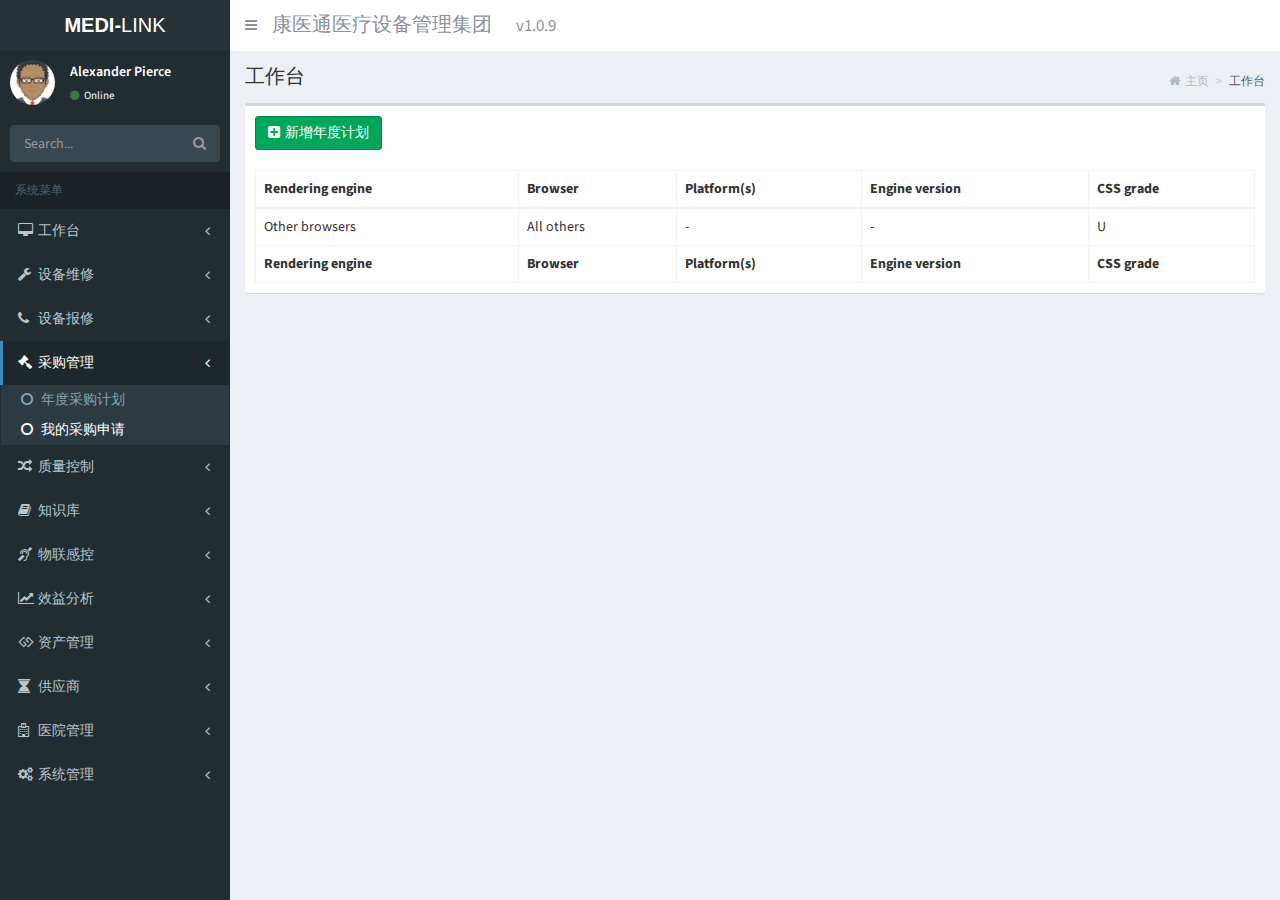
==== commit 402ee118: "采购管理页面" ====
--- a/index.html
+++ b/index.html
@@ -24,7 +24,8 @@
 </head>
 <body class="hold-transition skin-blue sidebar-mini">
 <div class="wrapper">
-  <header class="main-header">
+<!--顶部-->
+<header class="main-header">
     <a href="" class="logo">
       <span class="logo-lg"><b>MEDI-</b>LINK</span>
     </a>
@@ -32,81 +33,169 @@
       <a href="#" class="sidebar-toggle" data-toggle="push-menu" role="button">
         <span class="sr-only">视图切换</span>
       </a>
-      <span class="text-gray o-top-header-title">康医通医疗设备管理集团<small>v1.0.9</small></span>
+      <span class="o-top-header-title">康医通医疗设备管理集团<small>v1.0.9</small></span>
     </nav>
-  </header>
-  <!--main-header-->
-  <!--侧边导航栏-->
-  <aside class="main-sidebar">
+</header>
+<!--main-header-->
+<!--侧边导航栏-->
+<aside class="main-sidebar">
     <section class="sidebar">
-     <!--用户信息面板-->
-      <div class="user-panel">
-        <div class="pull-left image">
-          <img src="./assets/img/avatar.png" class="img-circle" alt="User Image">
+        <div class="user-panel">
+            <div class="pull-left image">
+                <img src="./assets/img/avatar.png" class="img-circle" alt="用户头像">
+            </div>
+        <div class="pull-left info">
+            <p>Alexander Pierce</p>
+            <a href="#"><i class="fa fa-circle text-success"></i> Online</a>
         </div>
-        <div class="pull-left info">
-          <p>超级管理员</p>
-          <a href="#">用户科室</i></a>
         </div>
-      </div>
-      <!--user-panel-->
-      <ul class="sidebar-menu" data-widget="tree">
-        <li class="header">系统菜单</li>
-        <li>
-          <a href="#">
-            <i class="fa fa-desktop"></i>
-            <span>工作台</span>
-            <span class="pull-right-container">
-              <i class="fa fa-angle-right pull-right"></i>
+        <!-- search form -->
+        <form action="#" method="get" class="sidebar-form">
+            <div class="input-group">
+                <input type="text" name="q" class="form-control" placeholder="Search...">
+            <span class="input-group-btn">
+                <button type="submit" name="search" id="search-btn" class="btn btn-flat"><i class="fa fa-search"></i>
+                </button>
             </span>
-          </a>
-        </li>
-      </ul>
+            </div>
+        </form>
+        <!-- /.search form -->
+        <!-- sidebar menu: : style can be found in sidebar.less -->
+        <ul class="sidebar-menu" data-widget="tree">
+            <li class="header">系统菜单</li>
+            <li class="treeview">
+                <a href=""><i class="fa fa-desktop"></i><span>工作台</span>
+                    <span class="pull-right-container"><i class="fa fa-angle-left pull-right"></i></span>
+                </a>
+            </li>
+            <li class="treeview">
+                <a href=""><i class="fa fa-wrench"></i><span>设备维修</span>
+                    <span class="pull-right-container"><i class="fa fa-angle-left pull-right"></i></span>
+                </a>
+            </li>
+            <li class="treeview">
+                <a href=""><i class="fa fa-phone"></i><span>设备报修</span>
+                    <span class="pull-right-container"><i class="fa fa-angle-left pull-right"></i></span>
+                </a>
+            </li>
+            <li class="active treeview">
+                <a href=""><i class="fa fa-gavel"></i><span>采购管理</span>
+                    <span class="pull-right-container"><i class="fa fa-angle-left pull-right"></i></span>
+                </a>
+                <ul class="treeview-menu">
+                    <li><a href=""><i class="fa fa-circle-o"></i>年度采购计划</a></li>
+                    <li class="active"><a href=""><i class="fa fa-circle-o"></i>我的采购申请</a></li>
+                </ul>
+            </li>
+            <li class="treeview">
+                <a href=""><i class="fa fa-random"></i><span>质量控制</span>
+                    <span class="pull-right-container"><i class="fa fa-angle-left pull-right"></i></span>
+                </a>
+            </li>
+            <li class="treeview">
+                <a href=""><i class="fa fa-book"></i><span>知识库</span>
+                    <span class="pull-right-container"><i class="fa fa-angle-left pull-right"></i></span>
+                </a>
+            </li>
+            <li class="treeview">
+                <a href=""><i class="fa fa-deaf"></i><span>物联感控</span>
+                    <span class="pull-right-container"><i class="fa fa-angle-left pull-right"></i></span>
+                </a>
+            </li>
+            <li class="treeview">
+                <a href=""><i class="fa fa-line-chart"></i><span>效益分析</span>
+                    <span class="pull-right-container"><i class="fa fa-angle-left pull-right"></i></span>
+                </a>
+            </li>
+            <li class="treeview">
+                <a href=""><i class="fa fa-gg"></i><span>资产管理</span>
+                    <span class="pull-right-container"><i class="fa fa-angle-left pull-right"></i></span>
+                </a>
+            </li>
+            <li class="treeview">
+                <a href=""><i class="fa fa-hourglass"></i><span>供应商</span>
+                    <span class="pull-right-container"><i class="fa fa-angle-left pull-right"></i></span>
+                </a>
+            </li>
+            <li class="treeview">
+                <a href=""><i class="fa fa-hospital-o"></i><span>医院管理</span>
+                    <span class="pull-right-container"><i class="fa fa-angle-left pull-right"></i></span>
+                </a>
+            </li>
+            <li class="treeview">
+                <a href=""><i class="fa fa-gears"></i><span>系统管理</span>
+                    <span class="pull-right-container"><i class="fa fa-angle-left pull-right"></i></span>
+                </a>
+            </li>
+
+
+        </ul>
     </section>
-  </aside>
-  <!--main-sidebar-->
-    <!--主题内容-->
-  <div class="content-wrapper">
+<!-- /.sidebar -->
+</aside>
+<!--main-sidebar-->
+
+<!--主体内容-->
+<div class="content-wrapper">
     <section class="content-header">
-      <h1> 年度采购计划</h1>
-      <ol class="breadcrumb">
-        <li><a href="#"> 主页 </a></li>
-        <li><a href="">采购管理</a></li>
-        <li class="active"> 采购申请 </li>
-      </ol>
+        <h1> 工作台</h1>
+        <ol class="breadcrumb">
+            <li><a href="#"><i class="fa fa-home"></i>主页</a></li>
+            <li class="active">工作台</li>
+        </ol>
     </section>
-  </div>
-  <!--content-wrapper-->
-  <!--页面底部-->
-  <footer class="main-footer">
-    <div class="pull-right hidden-xs">
-      <b>Version</b> 2.4.0
-    </div>
+    <!-- Main content -->
+    <section class="content">
+        <div class="row">
+            <div class="col-xs-12">
+                <div class="box">
+                    <div class="box-header"><a href="" class="btn btn-success"><i class="fa fa-plus-square margin-r-5"></i><span>新增年度计划</span></a></div>
+                    <div class="box-body">
+                        <table id="example2" class="table table-bordered table-hover">
+                        <thead>
+                            <tr>
+                                <th>Rendering engine</th>
+                                <th>Browser</th>
+                                <th>Platform(s)</th>
+                                <th>Engine version</th>
+                                <th>CSS grade</th>
+                            </tr>
+                        </thead>
+                        <tbody>
+                            <tr>
+                                <td>Other browsers</td>
+                                <td>All others</td>
+                                <td>-</td>
+                                <td>-</td>
+                                <td>U</td>
+                            </tr>
+                        </tbody>
+                        <tfoot>
+                            <tr>
+                                <th>Rendering engine</th>
+                                <th>Browser</th>
+                                <th>Platform(s)</th>
+                                <th>Engine version</th>
+                                <th>CSS grade</th>
+                            </tr>
+                        </tfoot>
+                    </table>
+                    </div>
+                    <!-- /.box-body -->
+                </div>
+            </div>
+        </div>
+    </section>
+    <!-- content -->
+</div>
+<!-- content-wrapper -->
+
+<!--页面底部-->
+<footer class="main-footer">
     <strong>&copy; 2017 <a href="">版权所有</a>.</strong> 苏ICP备16054240
-  </footer>
-  <!--main-footer-->
+</footer>
+<!--main-footer-->
 </div>
 <!-- wrapper -->
-<script src="assets/js/jquery.min.js"></script>
-<script src="assets/js/jquery-ui.min.js"></script>
-<script>
-  $.widget.bridge('uibutton', $.ui.button);
-</script>
-<script src="assets/js/bootstrap.min.js"></script>
-<script src="assets/js/raphael.min.js"></script>
-<script src="assets/js/morris.min.js"></script>
-<script src="assets/js/jquery.sparkline.min.js"></script>
-<script src="assets/js/jquery-jvectormap-1.2.2.min.js"></script>
-<script src="assets/js/jquery-jvectormap-world-mill-en.js"></script>
-<script src="assets/js/jquery.knob.min.js"></script>
-<script src="assets/js/moment.min.js"></script>
-<script src="assets/js/daterangepicker.js"></script>
-<script src="assets/js/bootstrap-datepicker.min.js"></script>
-<script src="assets/js/bootstrap3-wysihtml5.all.min.js"></script>
-<script src="assets/js/jquery.slimscroll.min.js"></script>
-<script src="assets/js/fastclick.js"></script>
-<script src="assets/js/adminlte.min.js"></script>
-<script src="assets/js/dashboard.js"></script>
-<script src="assets/js/demo.js"></script>
 </body>
 </html>
--- a/assets/css/myStyle.css
+++ b/assets/css/myStyle.css
@@ -1,4 +1,16 @@
 @charset "utf-8";
+.skin-blue .main-header .logo,.skin-blue .main-header .logo:hover{
+    background: #293238;
+}
+.skin-blue .main-header .navbar{
+    background: rgba(255, 255, 255, 1);
+}
+.skin-blue .main-header .navbar .sidebar-toggle{
+    color: #8A909E;
+}
+.skin-blue .main-header .navbar .sidebar-toggle:hover{
+    background: rgba(0, 0, 0, .4);
+}
 .o-top-header-title{
     display: inline-block;
     padding: 15px 0;
